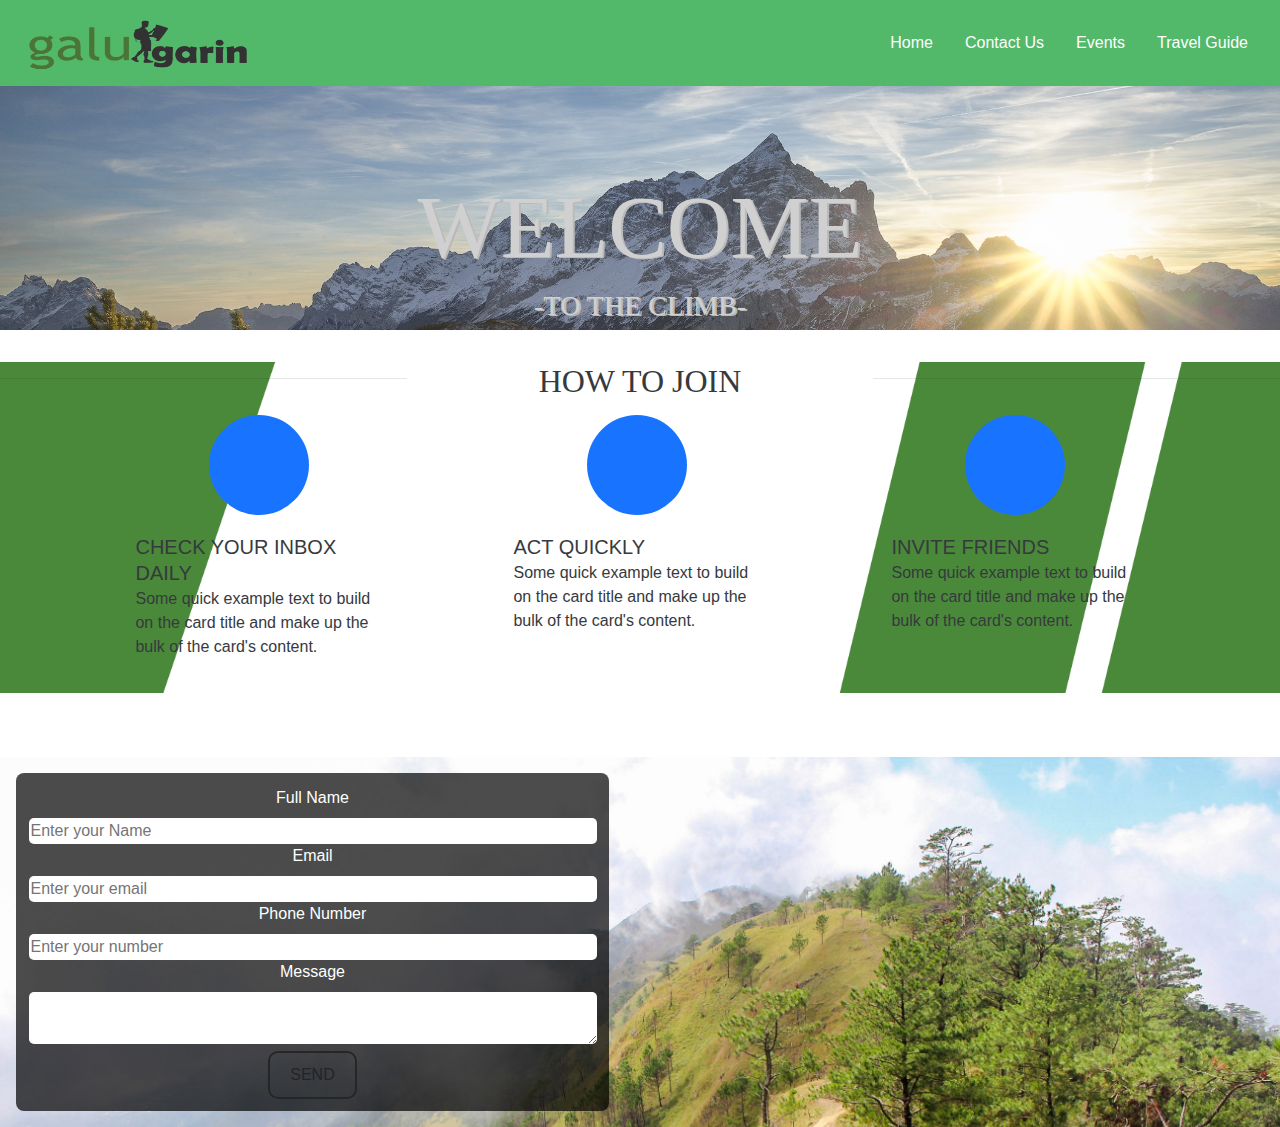
==== ContactUs.html @ e0549c9f "upload updated capstone1 finish structure" ====
<!DOCTYPE html>
	<html>
	<head>
		<link rel="stylesheet" type="text/css" href="assets/css/bootstrap.min.css">
		
		<script type="text/javascript" src="assets/js/jquery-3.3.1.min.js"></script>
		<script type="text/javascript" src="assets/js/bootstrap.min.js"></script>
		<script src="https://cdnjs.cloudflare.com/ajax/libs/popper.js/1.12.9/umd/popper.min.js" integrity="sha384-ApNbgh9B+Y1QKtv3Rn7W3mgPxhU9K/ScQsAP7hUibX39j7fakFPskvXusvfa0b4Q" crossorigin="anonymous"></script>	

		<link rel="stylesheet" type="text/css" href="assets/css/animate.css">
		<link rel="stylesheet" type="text/css" href="assets/css/style.css">
		<link rel="shortcut icon" type="image/png" href="assets/images/ico.png">
		
		<link rel="stylesheet" href="https://use.fontawesome.com/releases/v5.5.0/css/all.css" integrity="sha384-B4dIYHKNBt8Bc12p+WXckhzcICo0wtJAoU8YZTY5qE0Id1GSseTk6S+L3BlXeVIU" crossorigin="anonymous">

		<link href="https://fonts.googleapis.com/css?family=Anton" rel="stylesheet">
		
		<link href="https://fonts.googleapis.com/css?family=Roboto+Slab" rel="stylesheet">
		<title>ContactUs</title>
	</head>
	<body>
		
			<div class="navbar navbar-fixed-top bg-success" role="navigation">
				<img class="img-fluid" id="img-ctrl-brand"src="assets/images/website-logo.png">
				<ul class="nav justify-content-end">
					<li class="nav-item">

					</li>
					<li class="nav-item">
						<a class="nav-link active" href="home.html">Home</a>
					</li>
					<li class="nav-item">
						<a class="nav-link" href="ContactUs.html">Contact Us</a>
					</li>
					<li class="nav-item">
						<a class="nav-link" href="Events.html">Events</a>
					</li>
					<li class="nav-item">
						<a class="nav-link" href="travelguide.html">Travel Guide</a>
					</li>
				</ul>	
			</div><!-- end of nav -->


			<div class="section-1">
				<div class="d-flex justify-content-center"> 
					<div class="d-flex flex-column"> 	
						<h2 class="heading-contactus display-2">WELCOME</h2>
						<h3 class="subheading-contactus">-TO THE CLIMB-</h3>
					</div>
				</div>
			</div>
			<!-- start of how to join section -->
			<div class="section2">
				<div class="row">
					<div class="col-lg-4">
						<hr>
					</div>
					<div class="col-lg-4">
						<h2>HOW TO JOIN</h2>
					</div>
					<div class="col-lg-4">
						<hr>
					</div>
				</div>
				
				<div class="section3">
				<div class="row justify-content-center">
					
					<div class="col-4">
						<div class="card" style="width: 18rem;">
							<div class="box-icon">
								<i class="fas fa-envelope-open"></i>
							</div>
							<div class="card-body">
								<h5 class="card-title">CHECK YOUR INBOX DAILY</h5>
								<p class="card-text">Some quick example text to build on the card title and make up the bulk of the card's content.</p>
								
							</div>
						</div>
					</div> <!-- end of container -->
					<div class="col-4">
						<div class="card" style="width: 18rem;">
							<div class="box-icon">
								<i class="fas fa-hiking"></i>
							</div>
							<div class="card-body">
								<h5 class="card-title">ACT QUICKLY</h5>
								<p class="card-text">Some quick example text to build on the card title and make up the bulk of the card's content.</p>
								
							</div>
						</div>
					</div> <!-- end of container -->
					<div class="col-4">
						<div class="card" style="width: 18rem;">
							<div class="box-icon">
								<i class="fas fa-user-friends"></i>
							</div>
							<div class="card-body">
								<h5 class="card-title">INVITE FRIENDS</h5>
								<p class="card-text">Some quick example text to build on the card title and make up the bulk of the card's content.</p>
								
							</div>
						</div>
					</div> <!-- end of container -->
				
				

					
				</div>	
			
						</div>
				</div> <!-- end of how to join container -->
				<!-- Start of contact us -->
				<section class="container-form">
				<div class="row justify-content-start">	
															
					<div class="col-lg-6">
						<div class="contact-form">
							<div class="txtb">
								<label>Full Name</label>
								<input type="text" name="" value="" placeholder="Enter your Name">
							</div>
							<div class="txtb">
								<label>Email</label>
								<input type="email" name="" value="" placeholder="Enter your email">
							</div>
							<div class="txtb">
								<label>Phone Number</label>
								<input type="name" name="" value="" placeholder="Enter your number">
							</div>
							<div class="txtb">
								<label>Message</label>
								<textarea></textarea>
							</div>
							<a class="btn">Send</a>
						</div>
					</div>
				</div><!-- End of ContactForm -->
			</section>	
		
			<!-- end of how to join section -->
---- assets/css/style.css ----
html,body{
	margin: 0;
	padding: 0;
	height: 100%;
	width: 100%;
}
/*intro*/
/*.banner{
	background-image: url("../images/landingbanner-blank.png");
	width: 100%;
	height: 200px;
	background-size: cover; 
	background-color: rgba(255, 255, 255,.4);
	opacity: .8;
}*/
#h2-banner{
	text-align: center;
	/*vertical-align: text-bottom;*/
	font-family: Anton, sans-serif;
	position: absolute;
  	top: 50%;
  	left: 40%;
}

.landing{
	height: 100%;
	width: 100%;
	background-image: url("../images/nature6.jpg");
	background-size: cover;
	/*background-image: linear-gradient(rgba(0,0,0,1),rgba(0,0,0,0));*/
	display: table;
	top:0;
	margin:auto;
	/*position: relative;*/
}
.clip-path{
	padding-left: 30px;
	margin:0 auto;
	height: 100%;
	width: 50%;
	background-color: #fff;
	clip-path: polygon(75% 0%, 100% 50%, 75% 100%, 0% 100%, 25% 50%, 0% 0%);
	opacity: .5;
	position: absolute;
  	bottom: 0px;
  	left: 60%;
	}
	.clip-path2{
	padding-left: 30px;
	margin:0 auto;
	height: 100%;
	width: 70%;
	background-color: #fff;
	clip-path: polygon(25% 0%, 100% 0%, 75% 100%, 0% 100%);
	opacity: .5;
	position: absolute;
  	bottom: 0px;
  	left: 30%;
	}
	.clip-path3{
	padding-left: 30px;
	margin:0 auto;
	height: 100%;
	width: 50%;
	background-color: #fff;
	clip-path: polygon(25% 0%, 100% 0%, 75% 100%, 0% 100%);
	opacity: .5;
	position: absolute;
  	bottom: 0px;
  	left: 50%;
	}
	
	
	
	
	
/*inner*/
.intro-landing{
	display: table-cell;
	vertical-align:middle;
	width: 100%;
	max-width: none;
	position: relative;
}
.container{
max-width: 500px;
margin:0 auto;
text-align: center;
top:50%;
left: 50%;
/*position: absolute;*/
transform:translate(-50%,20%); 
}
.btn{
	color:#262626;
	font-family: sans-serif;
	font-size: 135%;
	font-weight: 400;
	text-transform: uppercase;
	text-decoration: none;
	border:2px solid #262626;
	padding: 10px 20px;
	border-radius: 10px;	

}
.btn:hover{
	color:#CBDFD6;
	border: solid #CBDFD6; 
}

#img-ctrl{
	height: 100px;
	width: 100px;
	display: block;
	margin: 0px 0px 5px 35px;

}
i{
	font-size: 45px;
	color:black;
}
.os-animation{
	animation: slideInUp 3s;

}
.travel-banner{
	animation: zoomInDown 2s;

}


#nav{
	color: white;
}
a{
	color: white;
}
#img-ctrl-carousel{
	/*float:left;*/
	height: 400px;
	/*width: 100px;*/
}

#carousel-container{
	/*height: 500px;*/
	width: 100%;
	border:2px solid white;
	padding-bottom: 50px;
}

#img-ctrl-brand{
	height: 70px;
	width: 250px;
	display: inline-block;

}

/*#carousel-item{
	position: relative;
	margin:0;
	padding: 0;
}*/
.text-attraction{
	width: 100%;
	float: left;
	justify-content: center;
	text-align: center;
}

.clear:after{
	content:"";
	clear:both;
	display: block;
}
.container-latest-attraction{
	height: 100%;
	width: 100%;
	float: left;
	justify-content: center;
	padding-left: 60px;
	
}
.container-n-attraction{
	width: 30%;
	min-height: 300px;
	/*box-sizing: border-box;*/
	float: left;
	margin-left: 25px;
	text-align: justify;
	margin: 0px 10px 0px 10px;
}

.img-attraction{
	margin:0 auto;

	height: 100%;
	width: 100%;
}
footer{
	width: 100%;
	height: 100px;
	background-color: green;
	float: left;

}
.container-left
{
	width: 60%;
	
	height: 100px;
	float: left;
}

#footer-name{
	padding-top:40px;
	text-align: center;
}

.container-right
{
	width: 40%;
	height: 100px;
	float: left;
}
#footer-icon{
	padding-top:30px;
	text-align: center;
	display: inline-block;
	padding-left: 20px;
	font-size: 40px: 
}
/*@keyframes slidy {
0% { left: 0%; }
20% { left: 0%; }
25% { left: -100%; }
45% { left: -100%; }
50% { left: -200%; }
70% { left: -200%; }
75% { left: -300%; }
95% { left: -300%; }
100% { left: -400%; }
}
*/

@keyframes slidy {
0% { left: 0%; }
30% { left: 0%; }
35% { left: -100%; }
60% { left: -100%; }
65% { left: -200%; }
100% { left: -200%; }
}

body { margin: 0; } 
div#slider { overflow: hidden; }
div#slider figure img { width: 20%; float: left; }
div#slider figure { 
  position: relative;
  width: 500%;
  margin: 0;
  left: 0;
  text-align: left;
  font-size: 0;
  animation: 30s slidy infinite; 
}


.section-1{
	/*height: 200px;*/
	width:100%;
	background-image: url("../images/sunrise1.jpg");	
	background-size:cover;
	background-attachment: fixed;
	opacity: .9;
}
.heading-contactus {
	
	color: #cccccc;
	text-align: center;
	margin-top: 20%;
	font-family: Roboto;
	text-shadow: 2px 1px #b3b3b3;
}
.section-1 .subheading-contactus{
	
	color: #cccccc;
	text-align: center;
	font-family: Roboto;
	text-shadow: 2px 1px #b3b3b3;
}

.section2{
	margin-top: 2rem;
	width: 100%;
	background-size: cover;
	background-image: url("../images/landingbanner-blank.png");
	opacity: .9;
	/*background-image: linear-gradient(360deg,#fff , #808080);*/
	/*background-color:#808080;*/
	
}
.box-icon .fa-hiking{
	color: white;
	font-size: 50px;
	text-align: center;
	left: 50%;
	top: 50%;
	transform: translate(-50%,-50%);
	position: absolute;
}
.box-icon .fa-user-friends{
	color: white;
	font-size: 50px;
	text-align: center;
	left: 50%;
	top: 50%;
	transform: translate(-50%,-50%);
	position: absolute;
}

.section2 hr{
	size:3em;

}
.section2 h2{
	text-align: center;
	font-family: Roboto;
}
.section3{
	width: 100%;
	margin-left: auto;
	margin-right: auto;
	padding-left: 7rem;
	padding-right: 4rem;
	margin-bottom: 2rem;
}
.card-title{
	text-align: center;
}

.box-icon{
	
	margin: 0 auto;
	border-radius: 100%;
	/*margin: 1rem;*/
	text-align: center;
	height: 100px;
	width: 100px;
	background-color:#0066ff;
	text-align: center;
	position: relative;
}
.box-icon .fa-envelope-open{
	text-align: center;
	left: 50%;
	top: 50%;
	transform: translate(-50%,-50%);
	position: absolute;
}

.fa-envelope-open{
	color:white;
	
}
.card{
	background-color: transparent;
	display: inline-block;
	margin: 2% 1% 4% 1%;
	border:0;
}

.contact-form{
	margin: 1rem;
	text-align:center;
	/*border:2px solid white;*/
	padding: 2%;
	border-radius: 8px;
	background-color: rgba(0, 0, 0,.7);
}
.container-form{
	margin-top:4rem; 
	background-image: url("../images/nature6.jpg");
	background-size: cover;

}
.btn{
	font-size: 1rem;
}
.txtb{
	/*border:1px solid white;*/
	/*border-radius: 8px;*/
}
.txtb label{
	color:white;
	display: block;
	text-align: center;
}
.txtb input, .txtb textarea{
	width: 100%;
	border:none;
	border-radius: 5px;
	/*background:none;*/
}

#carousel-containerevents{
	width: 100%;

	
}
#img-ctrl-events{
	width: 100%;
	height: 500px;
	background-size: cover;
}
.EventContainer h1{
	text-align: center;
	padding:1.5rem; 
}
.card-title{
	display: inline;
}


/*start of modals*/
.mystyle {
    width: 100%;
    padding: 25px;
    background-color: coral;
    color: white;
    font-size: 25px;
    box-sizing: border-box;
}
/* Style the Image Used to Trigger the Modal */
#myImg {
  border-radius: 5px;
  cursor: pointer;
  transition: 0.3s;
}

#myImg:hover {opacity: 0.7;}

/* The Modal (background) */

.modal1 {
  display: none;		  /*Hidden by default */
  position: fixed; 		 /*Stay in place*/ 
  z-index: 1; 				/* Sit on top*/ 
  padding-top: 100px; 		/* Location of the box */
  left: 0;
  top: 0;
  width: 100%; 			/* Full width */
  height: 100%; 		/* Full height */
  overflow: auto; 			/* Enable scroll if needed */
  background-color: rgb(0,0,0); 		/* Fallback color */
  background-color: rgba(0,0,0,0.9); 		/* Black w/ opacity */
}

/* Modal Content (Image) */
.modal-content {
  margin: auto;
  display: block;
  width: 80%;
  max-width: 700px;
}

/* Caption of Modal Image (Image Text) - Same Width as the Image */
#caption {
  margin: auto;
  display: block;
  width: 80%;
  max-width: 700px;
  text-align: center;
  color: #ccc;
  padding: 10px 0;
  height: 150px;
}

/* Add Animation - Zoom in the Modal */
.modal-content, #caption { 
  animation-name: zoom;
  animation-duration: 0.6s;
}

@keyframes zoom {
  from {transform:scale(0)} 
  to {transform:scale(1)}
}

/* The Close Button */
.close1 {
  position: absolute;
  top: 15px;
  right: 35px;
  color: #f1f1f1;
  font-size: 40px;
  font-weight: bold;
  transition: 0.3s;
}

.close1:hover,
.close1:focus {
  color: #bbb;
  text-decoration: none;
  cursor: pointer;
}

.modal-body{
	text-align: justify;
}
table, th, td {
  border: 1px solid black;
  text-align:center;
  font-size: .8rem;
}
.travelg{
	height: 500px;
	width:100%;
	background-image: url("../images/travelgear.jpg");
	background-size: cover;
	background-repeat: no-repeat;
	padding-bottom: 1rem;

}
.travel-banner{

}

.travelg-b-page{
	width:100%;
	background-image: url("../images/travelg2.jpg");
	background-size: cover;
	background-repeat: no-repeat;
	
}
.navbar{
	opacity: .8;
}
.container-t-tips{
	background-color: rgba(0, 102, 0,.4);
/*	margin-top: 8rem;*/
}


.container-tips{
	background-color: rgba(0, 102, 0,.4);
	
}



.col-lg-6 p{
	text-align: center;
	color: white;
}
.col-lg-6 h2{
	text-align: center;
	color: black;
}

.travel-ttips{
	
	background-color: rgba(0, 102, 0,.4);
}
.travel-banner {
	
	color: #cccccc;
	text-align: center;
	margin-top: 10%;
	font-family: Roboto;
	/*text-shadow: 2px 1px #b3b3b3;*/
}
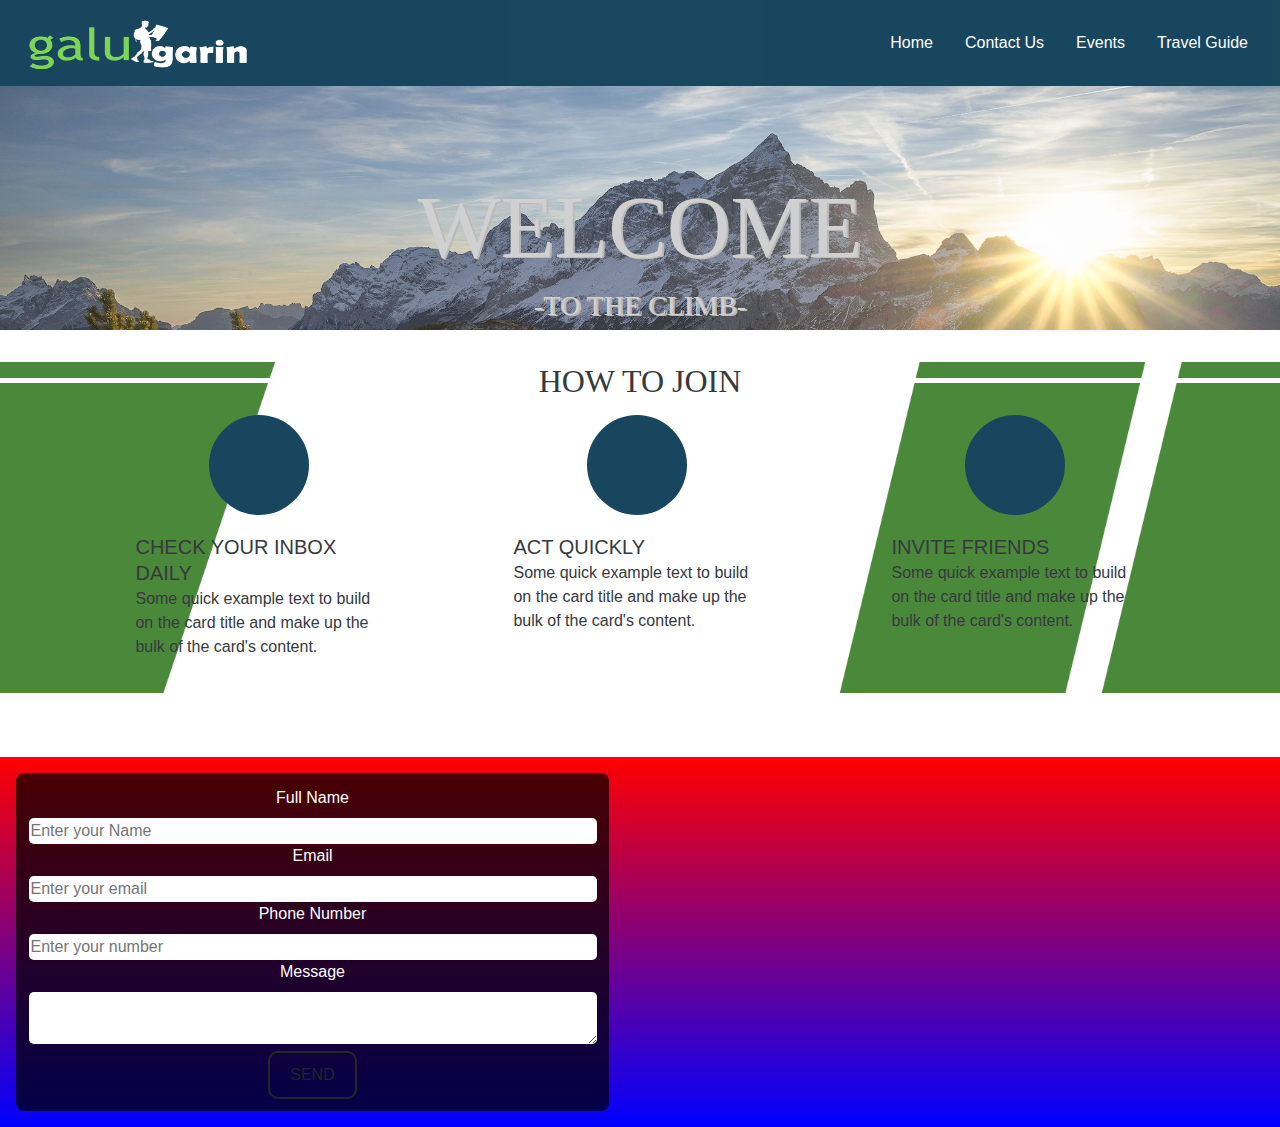
==== commit b497e0fc: "upload color of navbar" ====
--- a/ContactUs.html
+++ b/ContactUs.html
@@ -20,8 +20,8 @@
 	</head>
 	<body>
 		
-			<div class="navbar navbar-fixed-top bg-success" role="navigation">
-				<img class="img-fluid" id="img-ctrl-brand"src="assets/images/website-logo.png">
+			<div class="navbar navbar-fixed-top" role="navigation">
+				<img class="img-fluid" id="img-ctrl-brand"src="assets/images/website-logo 2.png">
 				<ul class="nav justify-content-end">
 					<li class="nav-item">
 
@@ -53,14 +53,14 @@
 			<!-- start of how to join section -->
 			<div class="section2">
 				<div class="row">
-					<div class="col-lg-4">
-						<hr>
+					<div id="hr-line" class="col-lg-4">
+						
 					</div>
 					<div class="col-lg-4">
 						<h2>HOW TO JOIN</h2>
 					</div>
-					<div class="col-lg-4">
-						<hr>
+					<div id="hr-line2" class="col-lg-4">
+						
 					</div>
 				</div>
 				
@@ -136,13 +136,14 @@
 							<a class="btn">Send</a>
 						</div>
 					</div>
-				</div><!-- End of ContactForm -->
+				<!-- End of ContactForm -->
+				<div id="map" class="col-lg-6">
+					<iframe src="https://www.google.com/maps/embed?pb=!1m18!1m12!1m3!1d3859.623766952313!2d121.08142472494198!3d14.553582702498147!2m3!1f0!2f0!3f0!3m2!1i1024!2i768!4f13.1!3m3!1m2!1s0x3397c62ad93ede03%3A0x65ad914f3f82dd3f!2sKalawaan+Bridge%2C+Pasig%2C+Kalakhang+Maynila!5e0!3m2!1sfil!2sph!4v1544537483040" width="600" height="350" frameborder="0" style="border:0" allowfullscreen></iframe>
+				</div>
+			</div>
 			</section>	
 		
 			<!-- end of how to join section -->
+</body>
+</html>
 			
-			
-
-
-
-
--- a/assets/css/style.css
+++ b/assets/css/style.css
@@ -71,7 +71,10 @@
 	}
 	
 	
-	
+	.navbar{
+		background-color:#00334d;
+		opacity: .9;
+	}
 	
 	
 /*inner*/
@@ -199,7 +202,7 @@
 footer{
 	width: 100%;
 	height: 100px;
-	background-color: green;
+	background-color: #00334d;
 	float: left;
 
 }
@@ -346,7 +349,7 @@
 	text-align: center;
 	height: 100px;
 	width: 100px;
-	background-color:#0066ff;
+	background-color:#00334d;
 	text-align: center;
 	position: relative;
 }
@@ -357,6 +360,7 @@
 	transform: translate(-50%,-50%);
 	position: absolute;
 }
+
 
 .fa-envelope-open{
 	color:white;
@@ -379,10 +383,26 @@
 }
 .container-form{
 	margin-top:4rem; 
-	background-image: url("../images/nature6.jpg");
+	background-image:linear-gradient(red,blue);
 	background-size: cover;
 
 }
+#hr-line{
+	margin-top:1rem;
+	height: 5px;
+	width: 100px;
+	background-color: white;
+}
+#hr-line2{
+	margin-top:1rem;
+	height: 5px;
+	width: 100px;
+	background-color: white;
+}
+#map{
+	margin-top:.4rem;
+}
+
 .btn{
 	font-size: 1rem;
 }
@@ -532,9 +552,7 @@
 	background-repeat: no-repeat;
 	
 }
-.navbar{
-	opacity: .8;
-}
+	
 .container-t-tips{
 	background-color: rgba(0, 102, 0,.4);
 /*	margin-top: 8rem;*/
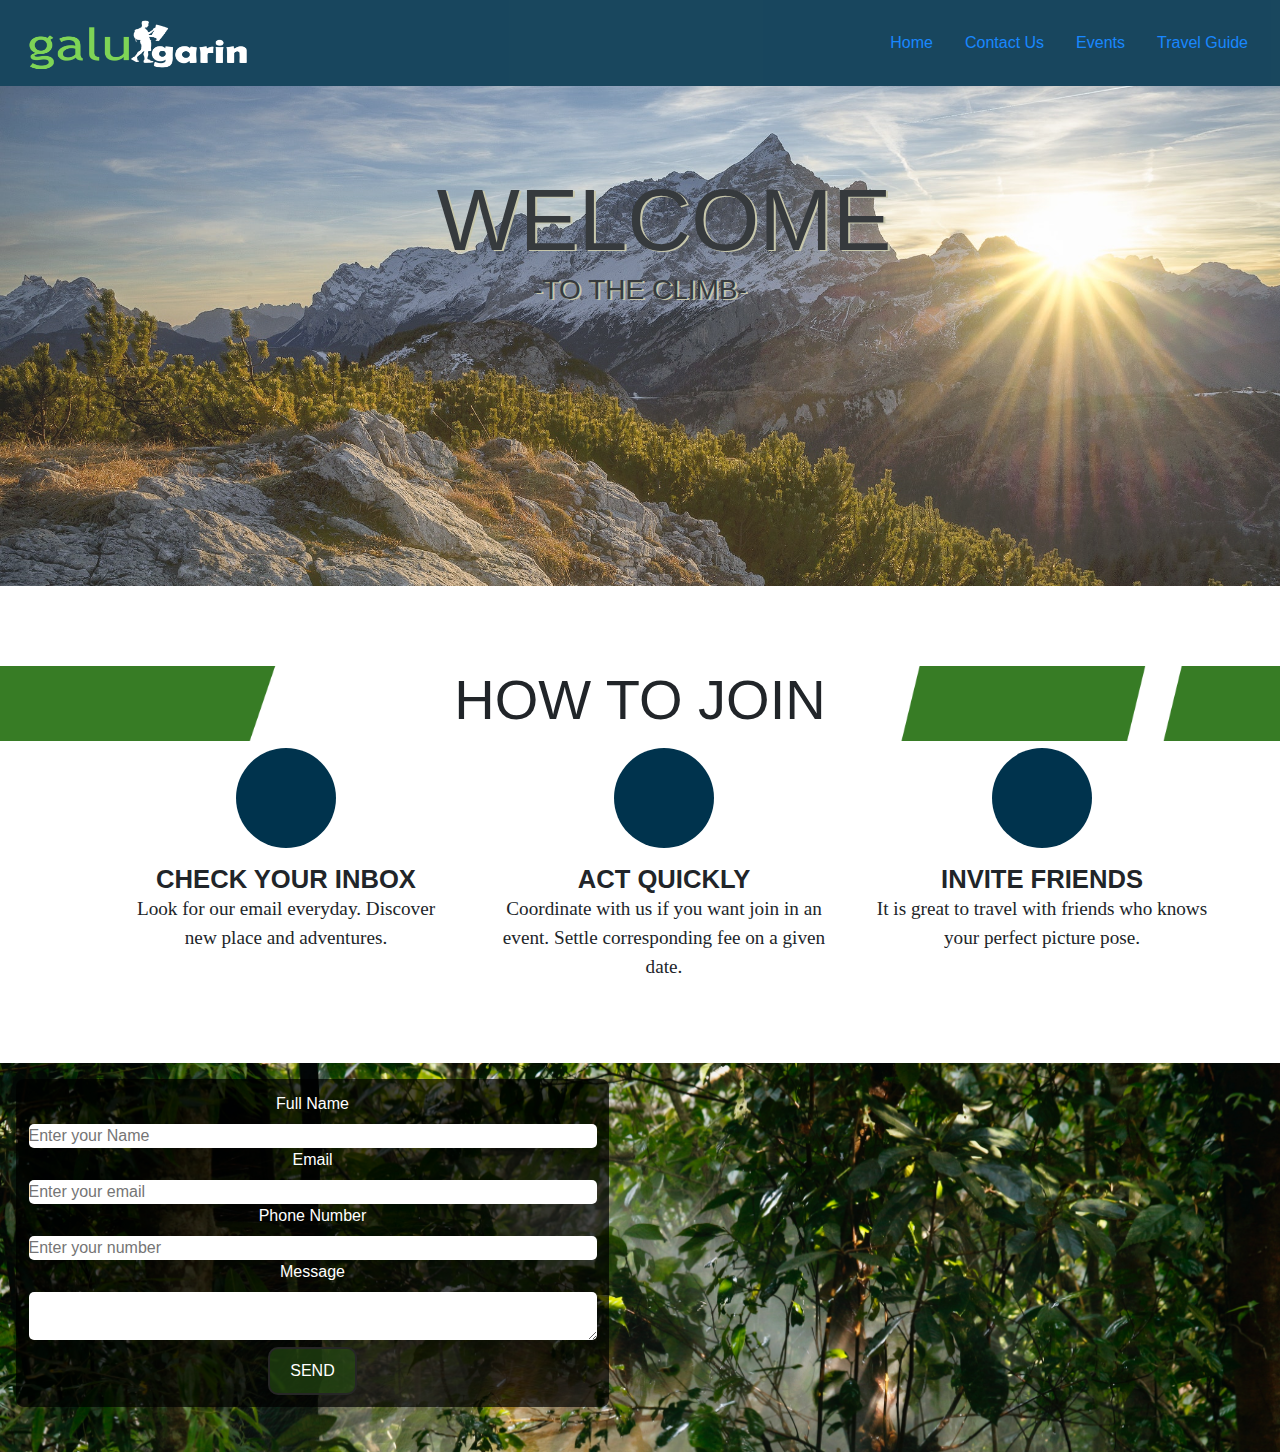
==== commit 35850f03: "design landing and reponsiveness" ====
--- a/ContactUs.html
+++ b/ContactUs.html
@@ -13,9 +13,7 @@
 		
 		<link rel="stylesheet" href="https://use.fontawesome.com/releases/v5.5.0/css/all.css" integrity="sha384-B4dIYHKNBt8Bc12p+WXckhzcICo0wtJAoU8YZTY5qE0Id1GSseTk6S+L3BlXeVIU" crossorigin="anonymous">
 
-		<link href="https://fonts.googleapis.com/css?family=Anton" rel="stylesheet">
-		
-		<link href="https://fonts.googleapis.com/css?family=Roboto+Slab" rel="stylesheet">
+		<link href="https://fonts.googleapis.com/css?family=Playfair+Display" rel="stylesheet">
 		<title>ContactUs</title>
 	</head>
 	<body>
@@ -41,64 +39,68 @@
 				</ul>	
 			</div><!-- end of nav -->
 
-
 			<div class="section-1">
-				<div class="d-flex justify-content-center"> 
-					<div class="d-flex flex-column"> 	
+				<div class="row justify-content-center"> 
+					<div class="col-lg-4 md-12 sm-12"> 	
 						<h2 class="heading-contactus display-2">WELCOME</h2>
+						</div>
+					</div>
+					<div class="row justify-content-center"> 
+						<div class="col-lg-4 md-12 sm-12"> 
 						<h3 class="subheading-contactus">-TO THE CLIMB-</h3>
 					</div>
 				</div>
 			</div>
+			
 			<!-- start of how to join section -->
 			<div class="section2">
-				<div class="row">
-					<div id="hr-line" class="col-lg-4">
-						
+				<div class="row justify-content-center">
+					
+					<div class="col-lg-12 md-12 sm-12">
+						<h2 id="hjoin" class="display-4">HOW TO JOIN</h2>
 					</div>
-					<div class="col-lg-4">
-						<h2>HOW TO JOIN</h2>
-					</div>
-					<div id="hr-line2" class="col-lg-4">
-						
-					</div>
+					
 				</div>
-				
+			</div>
 				<div class="section3">
 				<div class="row justify-content-center">
 					
-					<div class="col-4">
-						<div class="card" style="width: 18rem;">
+					<div class="col-lg-4 md-12 sm-12">
+						<div class="card">
 							<div class="box-icon">
 								<i class="fas fa-envelope-open"></i>
 							</div>
 							<div class="card-body">
-								<h5 class="card-title">CHECK YOUR INBOX DAILY</h5>
-								<p class="card-text">Some quick example text to build on the card title and make up the bulk of the card's content.</p>
+								<h5 id="card-title2" class="card-title display-5">CHECK YOUR INBOX</h5>
+								<p id="card-text-contact" class="card-text">Look for our email everyday.
+									Discover new place and adventures.
+								</p>
 								
 							</div>
 						</div>
 					</div> <!-- end of container -->
-					<div class="col-4">
-						<div class="card" style="width: 18rem;">
+					<div class="col-lg-4 md-12 sm-12">
+						<div class="card">
 							<div class="box-icon">
 								<i class="fas fa-hiking"></i>
 							</div>
 							<div class="card-body">
-								<h5 class="card-title">ACT QUICKLY</h5>
-								<p class="card-text">Some quick example text to build on the card title and make up the bulk of the card's content.</p>
+								<h5 id="card-title2" class="card-title display-5">ACT QUICKLY</h5>
+								<p id="card-text-contact" class="card-text">Coordinate with us if you
+								want join in an event. Settle corresponding fee on
+								a given date.</p>
 								
 							</div>
 						</div>
 					</div> <!-- end of container -->
-					<div class="col-4">
-						<div class="card" style="width: 18rem;">
+					<div class="col-lg-4 md-12 sm-12">
+						<div class="card">
 							<div class="box-icon">
 								<i class="fas fa-user-friends"></i>
 							</div>
 							<div class="card-body">
-								<h5 class="card-title">INVITE FRIENDS</h5>
-								<p class="card-text">Some quick example text to build on the card title and make up the bulk of the card's content.</p>
+								<h5 id="card-title2" class="card-title display-5">INVITE FRIENDS</h5>
+								<p id="card-text-contact"class="card-text">It is great to travel with friends who knows your perfect picture pose.</p>
 								
 							</div>
 						</div>
@@ -109,13 +111,13 @@
 					
 				</div>	
 			
-						</div>
-				</div> <!-- end of how to join container -->
+			</div>
+				<!-- </div> --> <!-- end of how to join container -->
 				<!-- Start of contact us -->
 				<section class="container-form">
-				<div class="row justify-content-start">	
+				<div class="row">	
 															
-					<div class="col-lg-6">
+					<div class="col-lg-6 md-12 sm-12">
 						<div class="contact-form">
 							<div class="txtb">
 								<label>Full Name</label>
@@ -133,12 +135,14 @@
 								<label>Message</label>
 								<textarea></textarea>
 							</div>
-							<a class="btn">Send</a>
+							<a id="sendbtn" class="btn">Send</a>
 						</div>
 					</div>
 				<!-- End of ContactForm -->
-				<div id="map" class="col-lg-6">
-					<iframe src="https://www.google.com/maps/embed?pb=!1m18!1m12!1m3!1d3859.623766952313!2d121.08142472494198!3d14.553582702498147!2m3!1f0!2f0!3f0!3m2!1i1024!2i768!4f13.1!3m3!1m2!1s0x3397c62ad93ede03%3A0x65ad914f3f82dd3f!2sKalawaan+Bridge%2C+Pasig%2C+Kalakhang+Maynila!5e0!3m2!1sfil!2sph!4v1544537483040" width="600" height="350" frameborder="0" style="border:0" allowfullscreen></iframe>
+				<div class="col-lg-6 md-12 sm-12">
+				<div class="imap">
+					<iframe src="https://www.google.com/maps/embed?pb=!1m18!1m12!1m3!1d3859.623766952313!2d121.08142472494198!3d14.553582702498147!2m3!1f0!2f0!3f0!3m2!1i1024!2i768!4f13.1!3m3!1m2!1s0x3397c62ad93ede03%3A0x65ad914f3f82dd3f!2sKalawaan+Bridge%2C+Pasig%2C+Kalakhang+Maynila!5e0!3m2!1sfil!2sph!4v1544537483040" frameborder="0" style="border:0" allowfullscreen></iframe>
+				</div>
 				</div>
 			</div>
 			</section>	
--- a/assets/css/style.css
+++ b/assets/css/style.css
@@ -1,18 +1,14 @@
-html,body{
+*{
 	margin: 0;
 	padding: 0;
+	box-sizing: border-box;
+}
+html,body{
+	
 	height: 100%;
 	width: 100%;
 }
-/*intro*/
-/*.banner{
-	background-image: url("../images/landingbanner-blank.png");
-	width: 100%;
-	height: 200px;
-	background-size: cover; 
-	background-color: rgba(255, 255, 255,.4);
-	opacity: .8;
-}*/
+
 #h2-banner{
 	text-align: center;
 	/*vertical-align: text-bottom;*/
@@ -21,18 +17,29 @@
   	top: 50%;
   	left: 40%;
 }
+#events-banner-container{
+	background-color: #80d4ff;
+	width: 100%;
+}
 
 .landing{
 	height: 100%;
 	width: 100%;
-	background-image: url("../images/nature6.jpg");
-	background-size: cover;
-	/*background-image: linear-gradient(rgba(0,0,0,1),rgba(0,0,0,0));*/
 	display: table;
 	top:0;
 	margin:auto;
 	/*position: relative;*/
 }
+.content{
+max-width: 500px;
+margin:0 auto;
+text-align: center;
+top:50%;
+left: 50%;
+position: absolute;
+transform:translate(-50%,20%); 
+}
+
 .clip-path{
 	padding-left: 30px;
 	margin:0 auto;
@@ -95,7 +102,7 @@
 transform:translate(-50%,20%); 
 }
 .btn{
-	color:#262626;
+	background-color:rgba(40, 82, 20,.6);
 	font-family: sans-serif;
 	font-size: 135%;
 	font-weight: 400;
@@ -107,8 +114,25 @@
 
 }
 .btn:hover{
-	color:#CBDFD6;
+	color:white;
 	border: solid #CBDFD6; 
+}
+
+#btn-gallery{
+ 	background-color:#669900;
+ 	/*background-image: linear-gradient(to right, rgba(153, 153, 102,.5), rgba(61, 61, 41,.5));*/
+	padding: 2px 2px;
+	font-size: .8rem;
+	
+	text-align: center;
+	/*border:2px solid #0059b3;*/
+}
+
+#card-body-gal{
+	text-align: left;	
+}
+#p-gal{
+	margin-bottom: 0;
 }
 
 #img-ctrl{
@@ -118,37 +142,47 @@
 	margin: 0px 0px 5px 35px;
 
 }
+
 i{
 	font-size: 45px;
 	color:black;
 }
 .os-animation{
-	animation: slideInUp 3s;
-
-}
-.travel-banner{
-	animation: zoomInDown 2s;
-
-}
-
+	animation: flip 3s;
+
+}
+/*.travel-banner{
+	animation: zoomInDown 2s infinite;
+
+}*/
+.row p{
+	text-align: center;	
+}
 
 #nav{
 	color: white;
 }
-a{
-	color: white;
+.os-animation a{
+	color: #CBDFD6;
 }
 #img-ctrl-carousel{
 	/*float:left;*/
-	height: 400px;
+	height: 500px;
 	/*width: 100px;*/
 }
 
 #carousel-container{
-	/*height: 500px;*/
+	/*height: 600px;*/
 	width: 100%;
 	border:2px solid white;
 	padding-bottom: 50px;
+}
+#home-card-title{
+	font-family: PlayDispair,sans-serif;
+}
+#home-latest{
+	font-family: PlayDispair,sans-serif;
+	text-align:center;
 }
 
 #img-ctrl-brand{
@@ -175,30 +209,9 @@
 	clear:both;
 	display: block;
 }
-.container-latest-attraction{
-	height: 100%;
-	width: 100%;
-	float: left;
-	justify-content: center;
-	padding-left: 60px;
-	
-}
-.container-n-attraction{
-	width: 30%;
-	min-height: 300px;
-	/*box-sizing: border-box;*/
-	float: left;
-	margin-left: 25px;
-	text-align: justify;
-	margin: 0px 10px 0px 10px;
-}
-
-.img-attraction{
-	margin:0 auto;
-
-	height: 100%;
-	width: 100%;
-}
+
+
+
 footer{
 	width: 100%;
 	height: 100px;
@@ -268,8 +281,9 @@
 }
 
 
+
 .section-1{
-	/*height: 200px;*/
+	height: 500px;
 	width:100%;
 	background-image: url("../images/sunrise1.jpg");	
 	background-size:cover;
@@ -278,26 +292,29 @@
 }
 .heading-contactus {
 	
-	color: #cccccc;
+	/*background:linear-gradient(to bottom,rgba(255,255,255,.1),rgba(0,0,0,.1));*/
+	color:linear-gradient(to bottom,rgba(255,255,255,0),rgba(0,0,0,.1));
 	text-align: center;
 	margin-top: 20%;
-	font-family: Roboto;
-	text-shadow: 2px 1px #b3b3b3;
+	margin-bottom: 0;
+	font-family: Playfair,sans-serif;
+	text-shadow: 2px 1px #c2c2a3
+;
 }
 .section-1 .subheading-contactus{
 	
-	color: #cccccc;
-	text-align: center;
-	font-family: Roboto;
-	text-shadow: 2px 1px #b3b3b3;
+	margin-top: 0;
+	text-align: center;
+	font-family: Playfair,sans-serif;
+	text-shadow: 2px 1px #c2c2a3;
 }
 
 .section2{
-	margin-top: 2rem;
+	margin-top: 5rem;
 	width: 100%;
 	background-size: cover;
 	background-image: url("../images/landingbanner-blank.png");
-	opacity: .9;
+	/*opacity: .9;*/
 	/*background-image: linear-gradient(360deg,#fff , #808080);*/
 	/*background-color:#808080;*/
 	
@@ -321,14 +338,12 @@
 	position: absolute;
 }
 
-.section2 hr{
-	size:3em;
-
-}
-.section2 h2{
-	text-align: center;
-	font-family: Roboto;
-}
+
+#hjoin{
+	text-align: center;
+	font-family:Playfair,sans-serif;
+}
+
 .section3{
 	width: 100%;
 	margin-left: auto;
@@ -337,8 +352,23 @@
 	padding-right: 4rem;
 	margin-bottom: 2rem;
 }
-.card-title{
-	text-align: center;
+
+
+#card-text-contact{
+	font-size: 1.2rem;
+	/*color:#00334d;*/
+	font-family:Roboto;
+}
+#card-title2{
+	font-size: 1.6rem;
+	font-weight: bold;
+	text-align: center;
+	font-family: Playfair,sans-serif;
+
+}
+.card-body{
+	padding: 1rem .25rem .25rem .25rem;
+	text-align:center;
 }
 
 .box-icon{
@@ -368,7 +398,7 @@
 }
 .card{
 	background-color: transparent;
-	display: inline-block;
+
 	margin: 2% 1% 4% 1%;
 	border:0;
 }
@@ -383,7 +413,7 @@
 }
 .container-form{
 	margin-top:4rem; 
-	background-image:linear-gradient(red,blue);
+	background-image:url("../images/trees.jpg");
 	background-size: cover;
 
 }
@@ -399,12 +429,18 @@
 	width: 100px;
 	background-color: white;
 }
-#map{
-	margin-top:.4rem;
+.imap{
+	margin:1rem;
+}
+.imap iframe{
+	width: 100%;
+	margin: 0 auto;
+	height: 350px;
 }
 
 .btn{
 	font-size: 1rem;
+	background-color: ;
 }
 .txtb{
 	/*border:1px solid white;*/
@@ -435,6 +471,10 @@
 .EventContainer h1{
 	text-align: center;
 	padding:1.5rem; 
+}
+.EventContainer{
+	background-image: url();
+
 }
 .card-title{
 	display: inline;
@@ -456,9 +496,26 @@
   cursor: pointer;
   transition: 0.3s;
 }
-
+#myImgpico {
+  border-radius: 5px;
+  cursor: pointer;
+  transition: 0.3s;
+}
+#myImgtagapo {
+  border-radius: 5px;
+  cursor: pointer;
+  transition: 0.3s;
+}
+#myImgpulag {
+  border-radius: 5px;
+  cursor: pointer;
+  transition: 0.3s;
+}
+
+#myImgpico:hover {opacity: 0.7;}
 #myImg:hover {opacity: 0.7;}
-
+#myImgtagapo:hover {opacity: 0.7;}
+#myImgpulag:hover {opacity: 0.7;}
 /* The Modal (background) */
 
 .modal1 {
@@ -494,9 +551,51 @@
   padding: 10px 0;
   height: 150px;
 }
+#picocaption {
+  margin: auto;
+  display: block;
+  width: 80%;
+  max-width: 700px;
+  text-align: center;
+  color: #ccc;
+  padding: 10px 0;
+  height: 150px;
+}
+#tagapocaption {
+  margin: auto;
+  display: block;
+  width: 80%;
+  max-width: 700px;
+  text-align: center;
+  color: #ccc;
+  padding: 10px 0;
+  height: 150px;
+}
+#captionpulag {
+  margin: auto;
+  display: block;
+  width: 80%;
+  max-width: 700px;
+  text-align: center;
+  color: #ccc;
+  padding: 10px 0;
+  height: 150px;
+}
 
 /* Add Animation - Zoom in the Modal */
 .modal-content, #caption { 
+  animation-name: zoom;
+  animation-duration: 0.6s;
+}
+.modal-content, #picocaption { 
+  animation-name: zoom;
+  animation-duration: 0.6s;
+}
+.modal-content, #tagapocaption { 
+  animation-name: zoom;
+  animation-duration: 0.6s;
+}
+.modal-content, #captionpulag { 
   animation-name: zoom;
   animation-duration: 0.6s;
 }
@@ -516,9 +615,53 @@
   font-weight: bold;
   transition: 0.3s;
 }
-
+.close2 {
+  position: absolute;
+  top: 15px;
+  right: 35px;
+  color: #f1f1f1;
+  font-size: 40px;
+  font-weight: bold;
+  transition: 0.3s;
+}
+.close3 {
+  position: absolute;
+  top: 15px;
+  right: 35px;
+  color: #f1f1f1;
+  font-size: 40px;
+  font-weight: bold;
+  transition: 0.3s;
+}
+.close4 {
+  position: absolute;
+  top: 15px;
+  right: 35px;
+  color: #f1f1f1;
+  font-size: 40px;
+  font-weight: bold;
+  transition: 0.3s;
+}
 .close1:hover,
 .close1:focus {
+  color: #bbb;
+  text-decoration: none;
+  cursor: pointer;
+}
+.close2:hover,
+.close2:focus {
+  color: #bbb;
+  text-decoration: none;
+  cursor: pointer;
+}
+.close3:hover,
+.close3:focus {
+  color: #bbb;
+  text-decoration: none;
+  cursor: pointer;
+}
+.close4:hover,
+.close4:focus {
   color: #bbb;
   text-decoration: none;
   cursor: pointer;
@@ -566,14 +709,6 @@
 
 
 
-.col-lg-6 p{
-	text-align: center;
-	color: white;
-}
-.col-lg-6 h2{
-	text-align: center;
-	color: black;
-}
 
 .travel-ttips{
 	
@@ -588,4 +723,18 @@
 	/*text-shadow: 2px 1px #b3b3b3;*/
 }
 
-
+#sendbtn{
+	color:white;
+}
+
+#events-banner{
+	font-family: PlayDispair,sans-serif;
+
+}
+
+#upevents{
+	margin-top: 3rem;
+	margin-bottom: 1rem;
+	font-family: PlayDispair,sans-serif;
+}
+
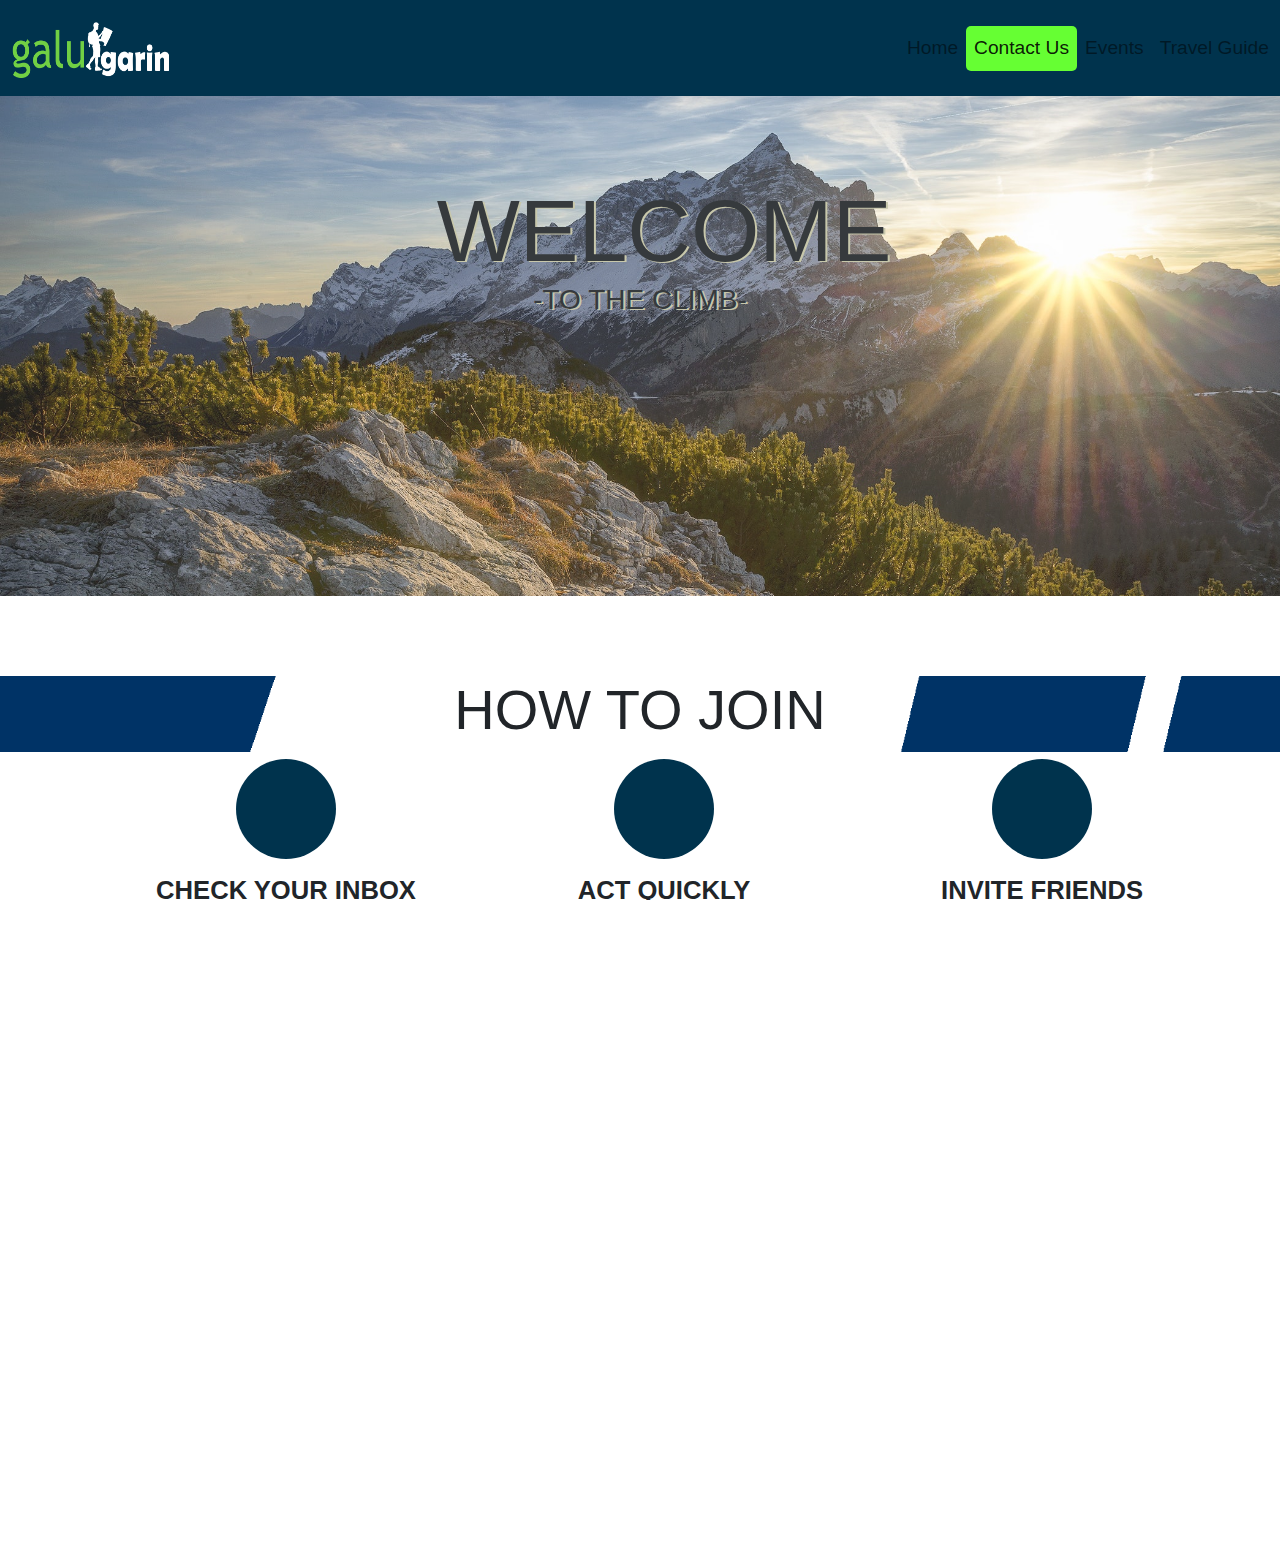
==== commit 40f5b0cf: "upload capstone1 page structure and navbar" ====
--- a/ContactUs.html
+++ b/ContactUs.html
@@ -18,26 +18,32 @@
 	</head>
 	<body>
 		
-			<div class="navbar navbar-fixed-top" role="navigation">
-				<img class="img-fluid" id="img-ctrl-brand"src="assets/images/website-logo 2.png">
-				<ul class="nav justify-content-end">
-					<li class="nav-item">
-
-					</li>
-					<li class="nav-item">
-						<a class="nav-link active" href="home.html">Home</a>
-					</li>
-					<li class="nav-item">
-						<a class="nav-link" href="ContactUs.html">Contact Us</a>
-					</li>
-					<li class="nav-item">
-						<a class="nav-link" href="Events.html">Events</a>
-					</li>
-					<li class="nav-item">
-						<a class="nav-link" href="travelguide.html">Travel Guide</a>
-					</li>
-				</ul>	
-			</div><!-- end of nav -->
+			<header>
+	<nav class="navbar navbar-expand-lg navbar-light">
+  <a class="navbar-brand" href="index.html">
+  	<img src="assets/images/website-logo 2.png" width="180" height="80" class="d-inline-block align-top" alt="galugarin">
+  </a>
+  <button class="navbar-toggler" type="button" data-toggle="collapse" data-target="#navbarNav" aria-controls="navbarNav" aria-expanded="false" aria-label="Toggle navigation">
+    <span class="navbar-toggler-icon"></span>
+  </button>
+  <div class="collapse navbar-collapse justify-content-end" id="navbarNav">
+    <ul class="navbar-nav">
+      <li class="nav-item">
+        <a class="nav-link" href="home.html">Home</a>
+      </li>
+      <li class="nav-item">
+        <a class="nav-link active" href="ContactUs.html">Contact Us <span class="sr-only">(current)</span></a>
+      </li>
+      <li class="nav-item">
+        <a class="nav-link" href="Events.html">Events</a>
+      </li>
+      <li class="nav-item">
+        <a class="nav-link" href="travelguide.html">Travel Guide</a>
+      </li>
+    </ul>
+  </div>
+</nav><!-- end of nav -->
+</header>
 
 			<div class="section-1">
 				<div class="row justify-content-center"> 
@@ -146,8 +152,19 @@
 				</div>
 			</div>
 			</section>	
+			<footer>
+			
+		<p id="footer-name">Student Copyright &copy; Allen Santos
+		</p>
 		
-			<!-- end of how to join section -->
+		<ul>
+		<li><a href="https://www.facebook.com"><i class="fab fa-facebook-f"></i></a></li>
+		<li><a href="https://mail.google.com"><i class="fas fa-envelope-square"></i></a></li>
+		<li><a href="https://github.com"><i class="fab fa-github"></i></a></li>
+		</ul>
+	
+		</footer>
+
 </body>
 </html>
 			
--- a/assets/css/style.css
+++ b/assets/css/style.css
@@ -4,7 +4,7 @@
 	box-sizing: border-box;
 }
 html,body{
-	
+	overflow-x: hidden;
 	height: 100%;
 	width: 100%;
 }
@@ -80,9 +80,19 @@
 	
 	.navbar{
 		background-color:#00334d;
-		opacity: .9;
-	}
-	
+		opacity: 1;
+		padding:.2rem;
+			}
+	.nav-link{
+			font-family: Berlin Sans FB Demi,sans-serif;
+			font-size: 1.2rem;
+
+		}
+.active{
+	background-color:#66ff33;
+	border-radius: 5px;
+
+}
 	
 /*inner*/
 .intro-landing{
@@ -115,8 +125,20 @@
 }
 .btn:hover{
 	color:white;
-	border: solid #CBDFD6; 
-}
+	border: solid #CBDFD6;
+}
+
+#btn-pag{
+	font-size: 70%;
+	background-color:transparent;
+	border: 1px solid #999999;
+	padding: 5px 10px;
+}
+#btn-pag:hover{
+	color:black;
+	border: solid #CBDFD6;
+}
+
 
 #btn-gallery{
  	background-color:#669900;
@@ -169,6 +191,7 @@
 	/*float:left;*/
 	height: 500px;
 	/*width: 100px;*/
+	margin: 0 auto;
 }
 
 #carousel-container{
@@ -216,35 +239,33 @@
 	width: 100%;
 	height: 100px;
 	background-color: #00334d;
-	float: left;
-
-}
-.container-left
-{
-	width: 60%;
-	
-	height: 100px;
-	float: left;
-}
+	align-items: center;
+	display: flex;
+}
+
 
 #footer-name{
-	padding-top:40px;
-	text-align: center;
-}
-
-.container-right
-{
-	width: 40%;
-	height: 100px;
-	float: left;
-}
-#footer-icon{
-	padding-top:30px;
-	text-align: center;
-	display: inline-block;
-	padding-left: 20px;
-	font-size: 40px: 
-}
+	margin: 0 auto;
+	text-align: center;
+	font-family: PlayDisfair,sans-serif;
+	color:white;
+	justify-content: space-between;
+}
+ul{
+	list-style-type: none;
+	display: flex;
+
+}
+footer li{
+	margin: 2rem;
+	display: list-item;
+}
+footer i{
+	font-size:1rem;
+	color: white;
+}
+
+
 /*@keyframes slidy {
 0% { left: 0%; }
 20% { left: 0%; }
@@ -431,11 +452,13 @@
 }
 .imap{
 	margin:1rem;
+
 }
 .imap iframe{
 	width: 100%;
 	margin: 0 auto;
-	height: 350px;
+	height: 330px;
+	
 }
 
 .btn{
@@ -465,7 +488,7 @@
 }
 #img-ctrl-events{
 	width: 100%;
-	height: 500px;
+	/*height: 500px;*/
 	background-size: cover;
 }
 .EventContainer h1{
@@ -684,7 +707,11 @@
 	padding-bottom: 1rem;
 
 }
-.travel-banner{
+#travel-banner{
+	font-family: Playfair,sans-serif;
+	color:white;
+	margin: 0 auto;
+	
 
 }
 
@@ -696,18 +723,19 @@
 	
 }
 	
-.container-t-tips{
-	background-color: rgba(0, 102, 0,.4);
-/*	margin-top: 8rem;*/
-}
-
+.personal-h{
+	margin: 0;
+	padding: 0;
+	}
 
 .container-tips{
 	background-color: rgba(0, 102, 0,.4);
 	
 }
 
-
+.travel-content-container{
+	padding: 2rem;
+}
 
 
 .travel-ttips{
@@ -733,8 +761,12 @@
 }
 
 #upevents{
-	margin-top: 3rem;
-	margin-bottom: 1rem;
+	margin: 3rem 0 1rem 1rem;
 	font-family: PlayDispair,sans-serif;
 }
-
+#p-pevents{
+	margin: 3rem 0 1rem 1rem;
+	font-family: PlayDispair,sans-serif;
+
+}
+
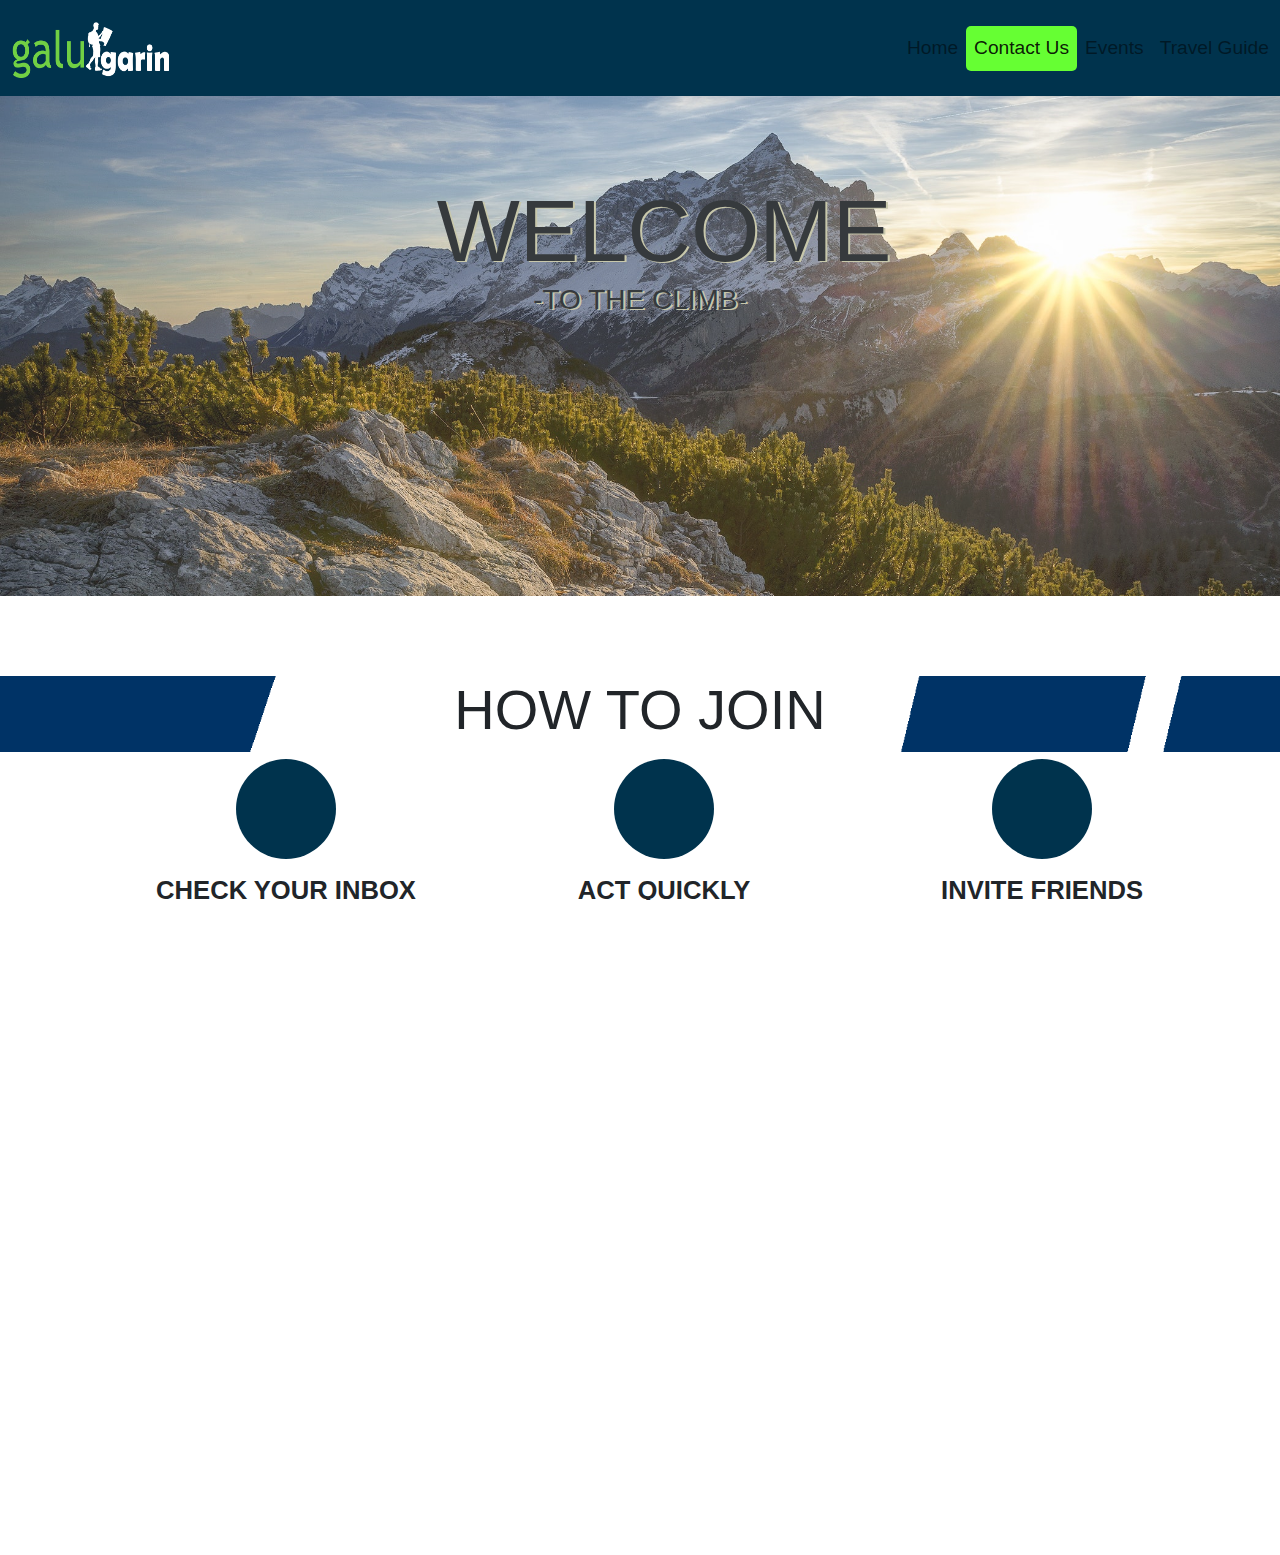
==== commit 28b8dbcd: "upload capstone1 final" ====
--- a/ContactUs.html
+++ b/ContactUs.html
@@ -1,6 +1,9 @@
 	<!DOCTYPE html>
 	<html>
 	<head>
+		<meta charset="utf-8">
+		<meta name="viewport" content="width=device-width, initial-scale=1.0, maximum-scale=1.0">
+		<meta http-equiv="X-UA-Compatible" content="IE-Edge">
 		<link rel="stylesheet" type="text/css" href="assets/css/bootstrap.min.css">
 		
 		<script type="text/javascript" src="assets/js/jquery-3.3.1.min.js"></script>
--- a/assets/css/style.css
+++ b/assets/css/style.css
@@ -23,7 +23,6 @@
 }
 
 .landing{
-	height: 100%;
 	width: 100%;
 	display: table;
 	top:0;
@@ -34,11 +33,30 @@
 max-width: 500px;
 margin:0 auto;
 text-align: center;
-top:50%;
+top:80%;
 left: 50%;
 position: absolute;
-transform:translate(-50%,20%); 
-}
+transform:translate(-50%,-80%); 
+}
+
+.landing-banner{
+	border-radius: 8px;
+	background-image: linear-gradient(to bottom, rgba(0,0,0,.3), rgba(0,0,0,.5));
+	max-width: 500px;
+	margin:0 auto;
+	text-align: center;
+	top:50%;
+	left: 50%;
+	position: absolute;
+	transform:translate(-50%,-50%); 
+}
+#landing-banner-content{
+	text-shadow: 2px 2px black;
+	color: 	#59b300 ;/*#cccc00*/
+	font-family: ZCOOL+XiaoWei,sans-serif;
+
+}
+
 
 .clip-path{
 	padding-left: 30px;
@@ -143,15 +161,14 @@
 #btn-gallery{
  	background-color:#669900;
  	/*background-image: linear-gradient(to right, rgba(153, 153, 102,.5), rgba(61, 61, 41,.5));*/
-	padding: 2px 2px;
-	font-size: .8rem;
-	
+	padding: 2px 5px;
+	font-size: 1rem;
 	text-align: center;
 	/*border:2px solid #0059b3;*/
 }
 
 #card-body-gal{
-	text-align: left;	
+	text-align: center;	
 }
 #p-gal{
 	margin-bottom: 0;
@@ -173,10 +190,7 @@
 	animation: flip 3s;
 
 }
-/*.travel-banner{
-	animation: zoomInDown 2s infinite;
-
-}*/
+
 .row p{
 	text-align: center;	
 }
@@ -265,19 +279,6 @@
 	color: white;
 }
 
-
-/*@keyframes slidy {
-0% { left: 0%; }
-20% { left: 0%; }
-25% { left: -100%; }
-45% { left: -100%; }
-50% { left: -200%; }
-70% { left: -200%; }
-75% { left: -300%; }
-95% { left: -300%; }
-100% { left: -400%; }
-}
-*/
 
 @keyframes slidy {
 0% { left: 0%; }
@@ -290,7 +291,7 @@
 
 body { margin: 0; } 
 div#slider { overflow: hidden; }
-div#slider figure img { width: 20%; float: left; }
+div#slider figure img { height:100vh; width: 20%; float: left; }
 div#slider figure { 
   position: relative;
   width: 500%;
@@ -492,16 +493,17 @@
 	background-size: cover;
 }
 .EventContainer h1{
-	text-align: center;
-	padding:1.5rem; 
+	
+	text-align: center;
+	padding:1.2rem; 
 }
 .EventContainer{
 	background-image: url();
 
 }
-.card-title{
+/*.card-title{
 	display: inline;
-}
+}*/
 
 
 /*start of modals*/
@@ -710,9 +712,9 @@
 #travel-banner{
 	font-family: Playfair,sans-serif;
 	color:white;
-	margin: 0 auto;
-	
-
+	margin-top: 10%;
+	animation: bounceInDown 2s;	
+	text-align: center;
 }
 
 .travelg-b-page{
@@ -729,8 +731,17 @@
 	}
 
 .container-tips{
-	background-color: rgba(0, 102, 0,.4);
-	
+	
+	background-color: rgba(0, 102, 0,.5);	
+}
+#header-travel{
+	color:white;
+	font-family: Roboto,sans-serif;
+}
+#p-travel{
+	color:white;
+	font-family: Roboto,sans-serif;
+	font-size:1.1rem;
 }
 
 .travel-content-container{
@@ -763,6 +774,8 @@
 #upevents{
 	margin: 3rem 0 1rem 1rem;
 	font-family: PlayDispair,sans-serif;
+	
+	
 }
 #p-pevents{
 	margin: 3rem 0 1rem 1rem;
@@ -770,3 +783,1714 @@
 
 }
 
+
+/*mobile styles*/
+@media only screen and (max-width: 400px){
+body{
+	overflow-x: hidden;
+	height: 100%;
+	width: 100%;
+}
+
+#h2-banner{
+	text-align: center;
+	/*vertical-align: text-bottom;*/
+	font-family: Anton, sans-serif;
+	position: absolute;
+  	top: 50%;
+  	left: 40%;
+}
+#events-banner-container{
+	background-color: #80d4ff;
+	padding: 0;
+	margin: 0;
+	width: 100%;
+}
+
+.landing{
+	height: 100%;
+	width: 100%;
+	display: table;
+	top:0;
+	margin:auto;
+	/*position: relative;*/
+}
+
+.content{
+max-width: 500px;
+margin:0 auto;
+text-align: center;
+top:80%;
+left: 50%;
+position: absolute;
+transform:translate(-50%,-80%); 
+}
+.landing-banner{
+	border-radius: 8px;
+	background-image: linear-gradient(to bottom, rgba(0,0,0,.3), rgba(0,0,0,.5));
+	max-width: 500px;
+	
+	margin:0 auto;
+	text-align: center;
+	top:50%;
+	left: 50%;
+	position: absolute;
+	transform:translate(-50%,-50%); 
+}
+#landing-banner-content{
+	font-size:1.8rem;
+	text-shadow: 2px 2px black;
+	color: 	 #336600;
+	font-family: Unlock,sans-serif;
+
+}
+
+
+.clip-path{
+	padding-left: 30px;
+	margin:0 auto;
+	height: 100%;
+	width: 50%;
+	background-color: #fff;
+	clip-path: polygon(75% 0%, 100% 50%, 75% 100%, 0% 100%, 25% 50%, 0% 0%);
+	opacity: .5;
+	position: absolute;
+  	bottom: 0px;
+  	left: 60%;
+	}
+	.clip-path2{
+	padding-left: 30px;
+	margin:0 auto;
+	height: 100%;
+	width: 70%;
+	background-color: #fff;
+	clip-path: polygon(25% 0%, 100% 0%, 75% 100%, 0% 100%);
+	opacity: .5;
+	position: absolute;
+  	bottom: 0px;
+  	left: 30%;
+	}
+	.clip-path3{
+	padding-left: 30px;
+	margin:0 auto;
+	height: 100%;
+	width: 50%;
+	background-color: #fff;
+	clip-path: polygon(25% 0%, 100% 0%, 75% 100%, 0% 100%);
+	opacity: .5;
+	position: absolute;
+  	bottom: 0px;
+  	left: 50%;
+	}
+	
+	
+.navbar{
+		background-color:#00334d;
+		opacity: 1;
+		padding:.2rem;
+			}
+.nav-link{
+			font-family: Berlin Sans FB Demi,sans-serif;
+			font-size: 1.2rem;
+			text-align: center;
+		}
+.active{
+	background-color:#66ff33;
+	border-radius: 5px;
+
+}
+	
+/*inner*/
+.intro-landing{
+	display: table-cell;
+	vertical-align:middle;
+	width: 100%;
+	/*height: 100%;*/
+	max-width: none;
+	position: relative;
+}
+.container{
+max-width: 500px;
+margin:0 auto;
+text-align: center;
+top:50%;
+left: 50%;
+/*position: absolute;*/
+transform:translate(-50%,20%); 
+}
+.btn{
+	background-color:rgba(40, 82, 20,.6);
+	font-family: sans-serif;
+	font-size: 135%;
+	font-weight: 400;
+	text-transform: uppercase;
+	text-decoration: none;
+	border:2px solid #262626;
+	padding: 10px 20px;
+	border-radius: 10px;	
+
+}
+.btn:hover{
+	color:white;
+	border: solid #CBDFD6;
+}
+
+#btn-pag{
+	font-size: 70%;
+	background-color:transparent;
+	border: 1px solid #999999;
+	padding: 5px 10px;
+}
+#btn-pag:hover{
+	color:black;
+	border: solid #CBDFD6;
+}
+
+
+#btn-gallery{
+ 	background-color:#669900;
+ 	padding: 1px 1px;
+	font-size: .8rem;
+	width: 50%;
+	text-align: center;
+}
+
+#card-body-gal{
+	text-align: center;	
+}
+#p-gal{
+	margin-bottom: 0;
+}
+
+#img-ctrl{
+	height: 100px;
+	width: 100px;
+	display: block;
+	margin: 0px 0px 5px 35px;
+
+}
+
+i{
+	font-size: 45px;
+	color:black;
+}
+.os-animation{
+	animation: flip 3s;
+}
+/*.travel-banner{
+	animation: zoomInDown 2s infinite;
+
+}*/
+.row p{
+	text-align: center;	
+}
+
+#nav{
+	color: white;
+}
+.os-animation a{
+	color: #CBDFD6;
+}
+#img-ctrl-carousel{
+	/*float:left;*/
+	height: 500px;
+	/*width: 100px;*/
+	margin: 0 auto;
+}
+
+#carousel-container{
+	/*height: 600px;*/
+	width: 100%;
+	border:2px solid white;
+	padding-bottom: 50px;
+}
+#home-card-title{
+	font-family: PlayDispair,sans-serif;
+}
+#home-latest{
+	font-family: PlayDispair,sans-serif;
+	text-align:center;
+	font-size: 20vw;
+}
+
+#img-ctrl-brand{
+	height: 70px;
+	width: 250px;
+	display: inline-block;
+
+}
+
+/*#carousel-item{
+	position: relative;
+	margin:0;
+	padding: 0;
+}*/
+.text-attraction{
+	width: 100%;
+	float: left;
+	justify-content: center;
+	text-align: center;
+}
+
+.clear:after{
+	content:"";
+	clear:both;
+	display: block;
+}
+
+
+
+footer{
+	width: 100%;
+	height: 100px;
+	background-color: #00334d;
+	align-items: center;
+	display: flex;
+}
+
+
+#footer-name{
+	margin: 0 auto;
+	text-align: center;
+	font-family: PlayDisfair,sans-serif;
+	color:white;
+	justify-content: space-between;
+}
+ul{
+	list-style-type: none;
+	display: flex;
+
+}
+footer li{
+	margin: .5rem;
+	display: list-item;
+}
+footer i{
+	font-size:1rem;
+	color: white;
+}
+
+
+@keyframes slidy {
+0% { left: 0%; }
+30% { left: 0%; }
+35% { left: -100%; }
+60% { left: -100%; }
+65% { left: -200%; }
+100% { left: -200%; }
+}
+
+body { margin: 0; } 
+div#slider { overflow: hidden; }
+div#slider figure img {height: 100vh; width: 20%; float: left; }
+div#slider figure { 
+  position: relative;
+  width: 500%;
+  height: 100vh;
+  margin: 0;
+  left: 0;
+  text-align: left;
+  font-size: 0;
+  animation: 30s slidy infinite; 
+}
+
+
+
+
+.section-1{
+	height: 500px;
+	width:100%;
+	background-image: url("../images/sunrise1.jpg");	
+	background-size:cover;
+	background-attachment: fixed;
+	opacity: .9;
+}
+.heading-contactus {
+	
+	/*background:linear-gradient(to bottom,rgba(255,255,255,.1),rgba(0,0,0,.1));*/
+	color:linear-gradient(to bottom,rgba(255,255,255,0),rgba(0,0,0,.1));
+	text-align: center;
+	margin-top: 35%;
+	margin-bottom: 0;
+	font-size:3rem;
+	font-family: Playfair,sans-serif;
+	text-shadow: 2px 1px #c2c2a3
+;
+}
+.section-1 .subheading-contactus{
+	
+	margin-top: 0;
+	text-align: center;
+	font-family: Playfair,sans-serif;
+	text-shadow: 2px 1px #c2c2a3;
+}
+
+.section2{
+	margin-top: 5rem;
+	width: 100%;
+	background-size: cover;
+	background-image: url("../images/landingbanner-blank.png");
+	/*opacity: .9;*/
+	/*background-image: linear-gradient(360deg,#fff , #808080);*/
+	/*background-color:#808080;*/
+	
+}
+.box-icon .fa-hiking{
+	color: white;
+	font-size: 50px;
+	text-align: center;
+	left: 50%;
+	top: 50%;
+	transform: translate(-50%,-50%);
+	position: absolute;
+}
+.box-icon .fa-user-friends{
+	color: white;
+	font-size: 50px;
+	text-align: center;
+	left: 50%;
+	top: 50%;
+	transform: translate(-50%,-50%);
+	position: absolute;
+}
+
+
+#hjoin{
+	color: #999966;
+	text-shadow: 2px 2px #2e2e1f;
+	text-align: center;
+	font-weight: bold;
+	font-family:Playfair,sans-serif;
+	font-size:2.2rem;
+}
+
+.section3{
+	width: 100%;
+	margin-left: auto;
+	margin-right: auto;
+	padding-left: 1rem;
+	padding-right: 1rem;
+	margin-bottom: 1rem;
+}
+
+
+#card-text-contact{
+	font-size: 1.2rem;
+	/*color:#00334d;*/
+	font-family:Roboto;
+}
+#card-title2{
+	font-size: 1.6rem;
+	font-weight: bold;
+	text-align: center;
+	font-family: Playfair,sans-serif;
+
+}
+.card-body{
+	padding: 1rem .25rem .25rem .25rem;
+	text-align:center;
+}
+
+.box-icon{
+	
+	margin: 0 auto;
+	border-radius: 100%;
+	/*margin: 1rem;*/
+	text-align: center;
+	height: 100px;
+	width: 100px;
+	background-color:#00334d;
+	text-align: center;
+	position: relative;
+}
+.box-icon .fa-envelope-open{
+	text-align: center;
+	left: 50%;
+	top: 50%;
+	transform: translate(-50%,-50%);
+	position: absolute;
+}
+
+
+.fa-envelope-open{
+	color:white;
+	
+}
+.card{
+	background-color: transparent;
+
+	margin: 2% 1% 4% 1%;
+	border:0;
+}
+
+.contact-form{
+	margin: 1rem;
+	text-align:center;
+	/*border:2px solid white;*/
+	padding: 2%;
+	border-radius: 8px;
+	background-color: rgba(0, 0, 0,.7);
+}
+.container-form{
+	margin-top:4rem; 
+	background-image:url("../images/trees.jpg");
+	background-size: cover;
+
+}
+#hr-line{
+	margin-top:1rem;
+	height: 5px;
+	width: 100px;
+	background-color: white;
+}
+#hr-line2{
+	margin-top:1rem;
+	height: 5px;
+	width: 100px;
+	background-color: white;
+}
+.imap{
+	margin:1rem;
+
+}
+.imap iframe{
+	width: 100%;
+	margin: 0 auto;
+	height: 330px;
+	
+}
+
+.btn{
+	font-size: 1rem;
+	background-color: ;
+}
+.txtb{
+	/*border:1px solid white;*/
+	/*border-radius: 8px;*/
+}
+.txtb label{
+	color:white;
+	display: block;
+	text-align: center;
+}
+.txtb input, .txtb textarea{
+	width: 100%;
+	border:none;
+	border-radius: 5px;
+	/*background:none;*/
+}
+
+#carousel-containerevents{
+	width: 100%;
+
+	
+}
+#img-ctrl-events{
+	width: 100%;
+	/*height: 500px;*/
+	background-size: cover;
+}
+.EventContainer h1{
+	font-size: 1.5rem;
+	text-align: center;
+	padding:1rem; 
+}
+.EventContainer{
+	padding: 0;
+	margin: 0 auto;
+
+}
+.card-title{
+	display: inline;
+}
+
+
+/*start of modals*/
+.mystyle {
+    width: 100%;
+    padding: 25px;
+    background-color: coral;
+    color: white;
+    font-size: 25px;
+    box-sizing: border-box;
+}
+/* Style the Image Used to Trigger the Modal */
+#myImg {
+  border-radius: 5px;
+  cursor: pointer;
+  transition: 0.3s;
+}
+#myImgpico {
+  border-radius: 5px;
+  cursor: pointer;
+  transition: 0.3s;
+}
+#myImgtagapo {
+  border-radius: 5px;
+  cursor: pointer;
+  transition: 0.3s;
+}
+#myImgpulag {
+  border-radius: 5px;
+  cursor: pointer;
+  transition: 0.3s;
+}
+
+#myImgpico:hover {opacity: 0.7;}
+#myImg:hover {opacity: 0.7;}
+#myImgtagapo:hover {opacity: 0.7;}
+#myImgpulag:hover {opacity: 0.7;}
+/* The Modal (background) */
+
+.modal1 {
+  display: none;		  /*Hidden by default */
+  position: fixed; 		 /*Stay in place*/ 
+  z-index: 1; 				/* Sit on top*/ 
+  padding-top: 100px; 		/* Location of the box */
+  left: 0;
+  top: 0;
+  width: 100%; 			/* Full width */
+  height: 100%; 		/* Full height */
+  overflow: auto; 			/* Enable scroll if needed */
+  background-color: rgb(0,0,0); 		/* Fallback color */
+  background-color: rgba(0,0,0,0.9); 		/* Black w/ opacity */
+}
+
+/* Modal Content (Image) */
+.modal-content {
+  margin: auto;
+  display: block;
+  width: 80%;
+  max-width: 700px;
+}
+
+/* Caption of Modal Image (Image Text) - Same Width as the Image */
+#caption {
+  margin: auto;
+  display: block;
+  width: 80%;
+  max-width: 700px;
+  text-align: center;
+  color: #ccc;
+  padding: 10px 0;
+  height: 150px;
+}
+#picocaption {
+  margin: auto;
+  display: block;
+  width: 80%;
+  max-width: 700px;
+  text-align: center;
+  color: #ccc;
+  padding: 10px 0;
+  height: 150px;
+}
+#tagapocaption {
+  margin: auto;
+  display: block;
+  width: 80%;
+  max-width: 700px;
+  text-align: center;
+  color: #ccc;
+  padding: 10px 0;
+  height: 150px;
+}
+#captionpulag {
+  margin: auto;
+  display: block;
+  width: 80%;
+  max-width: 700px;
+  text-align: center;
+  color: #ccc;
+  padding: 10px 0;
+  height: 150px;
+}
+
+/* Add Animation - Zoom in the Modal */
+.modal-content, #caption { 
+  animation-name: zoom;
+  animation-duration: 0.6s;
+}
+.modal-content, #picocaption { 
+  animation-name: zoom;
+  animation-duration: 0.6s;
+}
+.modal-content, #tagapocaption { 
+  animation-name: zoom;
+  animation-duration: 0.6s;
+}
+.modal-content, #captionpulag { 
+  animation-name: zoom;
+  animation-duration: 0.6s;
+}
+
+@keyframes zoom {
+  from {transform:scale(0)} 
+  to {transform:scale(1)}
+}
+
+/* The Close Button */
+.close1 {
+  position: absolute;
+  top: 15px;
+  right: 35px;
+  color: #f1f1f1;
+  font-size: 40px;
+  font-weight: bold;
+  transition: 0.3s;
+}
+.close2 {
+  position: absolute;
+  top: 15px;
+  right: 35px;
+  color: #f1f1f1;
+  font-size: 40px;
+  font-weight: bold;
+  transition: 0.3s;
+}
+.close3 {
+  position: absolute;
+  top: 15px;
+  right: 35px;
+  color: #f1f1f1;
+  font-size: 40px;
+  font-weight: bold;
+  transition: 0.3s;
+}
+.close4 {
+  position: absolute;
+  top: 15px;
+  right: 35px;
+  color: #f1f1f1;
+  font-size: 40px;
+  font-weight: bold;
+  transition: 0.3s;
+}
+.close1:hover,
+.close1:focus {
+  color: #bbb;
+  text-decoration: none;
+  cursor: pointer;
+}
+.close2:hover,
+.close2:focus {
+  color: #bbb;
+  text-decoration: none;
+  cursor: pointer;
+}
+.close3:hover,
+.close3:focus {
+  color: #bbb;
+  text-decoration: none;
+  cursor: pointer;
+}
+.close4:hover,
+.close4:focus {
+  color: #bbb;
+  text-decoration: none;
+  cursor: pointer;
+}
+
+.modal-body{
+	text-align: justify;
+}
+table, th, td {
+  border: 1px solid black;
+  text-align:center;
+  font-size: .8rem;
+}
+.travelg{
+	height: 500px;
+	width:100%;
+	background-image: url("../images/travelgear.jpg");
+	background-size: cover;
+	background-repeat: no-repeat;
+	padding-bottom: 1rem;
+	margin-left: auto;
+  	margin-right: auto;
+}
+#travel-banner{
+	font-family: Playfair,sans-serif;
+	color:#00ff00;
+	text-shadow: 2px 2px white ;
+	margin-top: 10%;
+	animation: bounceInDown 2s;	
+	text-align: center;
+}
+
+.travelg-b-page{
+	width:100%;
+	background-image: url("../images/travelg2.jpg");
+	background-size: cover;
+	background-repeat: no-repeat;
+	
+}
+	
+.personal-h{
+	margin: 0;
+	padding: 0;
+	}
+
+.container-tips{
+	background-color: rgba(0, 102, 0,.4);
+	
+}
+
+.travel-content-container{
+	padding: 2rem;
+}
+
+
+.travel-ttips{
+	
+	background-color: rgba(0, 102, 0,.4);
+}
+/*.travel-banner {
+	
+	color: #cccccc;
+	text-align: center;
+	margin-top: 10%;
+	font-family: Roboto;
+	}*/
+
+#sendbtn{
+	color:white;
+}
+
+#events-banner{
+	font-family: PlayDispair,sans-serif;
+
+}
+
+#upevents{
+	margin: 1rem 0 .2rem .2rem;
+	font-family: PlayDispair,sans-serif;
+	text-align: center;
+	font-size: 1.5rem;
+}
+#p-pevents{
+	margin: 1rem 0 .2rem .2rem;
+	font-family: PlayDispair,sans-serif;
+	font-size: 1.5rem;
+	text-align: center;
+}
+.card-text {
+	font-size: 5vw;
+}
+
+
+
+}/*end of mobile*/
+/*start of tablet*/
+@media only screen and (min-width: 401px) and (max-width:960px){
+	body { margin: 0; } 
+div#slider { overflow: hidden; }
+div#slider figure img {height: 100vh; width: 20%; float: left; }
+div#slider figure { 
+  position: relative;
+  width: 500%;
+  height: 100vh;
+  margin: 0;
+  left: 0;
+  text-align: left;
+  font-size: 0;
+  animation: 30s slidy infinite; 
+}
+.content{
+max-width: 500px;
+margin:0 auto;
+text-align: center;
+top:80%;
+left: 50%;
+position: absolute;
+transform:translate(-50%,-80%); 
+}
+#travel-banner{
+	font-family: Playfair,sans-serif;
+	color:#00ff00;
+	text-shadow: 2px 2px white ;
+	margin-top: 10%;
+	animation: bounceInDown 2s;	
+	text-align: center;
+}
+.EventContainer h1{
+	font-size: 2.5rem;
+	text-align: center;
+	padding:1rem; 
+}
+#upevents{
+	margin: 1rem 0 .2rem .2rem;
+	font-family: PlayDispair,sans-serif;
+	text-align: center;
+	font-size: 2rem;
+}
+#p-pevents{
+	margin: 1rem 0 .2rem .2rem;
+	font-family: PlayDispair,sans-serif;
+	font-size: 2rem;
+	text-align: center;
+}
+
+.btn{
+	background-color:rgba(40, 82, 20,.6);
+	font-family: sans-serif;
+	font-size: 135%;
+	font-weight: 400;
+	text-transform: uppercase;
+	text-decoration: none;
+	border:2px solid #262626;
+	padding: 10px 20px;
+	border-radius: 10px;	
+
+}
+.btn:hover{
+	color:white;
+	border: solid #CBDFD6;
+}
+.nav-link{
+			font-family: Berlin Sans FB Demi,sans-serif;
+			font-size: 1.2rem;
+			text-align: center;
+		}
+	#landing-banner-content{
+	font-size:1.8rem;
+	text-shadow: 2px 2px black;
+	color: 	 #336600;
+	font-family: Unlock,sans-serif;
+
+}
+
+footer li{
+	margin: 1rem;
+	display: list-item;
+}
+footer i{
+	font-size:1rem;
+	color: white;
+}
+#header-travel{
+	color:white;
+	font-family: Roboto,sans-serif;
+
+}
+#p-travel{
+	color:white;
+	font-family: Roboto,sans-serif;
+	font-size:1rem;
+}
+.heading-contactus {
+	
+	/*background:linear-gradient(to bottom,rgba(255,255,255,.1),rgba(0,0,0,.1));*/
+	color:linear-gradient(to bottom,rgba(255,255,255,0),rgba(0,0,0,.1));
+	text-align: center;
+	margin-top: 20%;
+	margin-bottom: 0;
+	font-family: Playfair,sans-serif;
+	font-size:4rem;
+	text-shadow: 2px 1px #c2c2a3;
+}
+.section-1 .subheading-contactus{
+	
+	margin-top: 0;
+	text-align: center;
+	font-family: Playfair,sans-serif;
+	text-shadow: 2px 1px #c2c2a3;
+}
+#hjoin{
+	color: #999966;
+	text-shadow: 2px 2px #2e2e1f;
+	text-align: center;
+	font-weight: bold;
+	font-family:Playfair,sans-serif;
+	font-size:3rem;
+}
+
+
+}/*end of tablet*/
+
+@media only screen and (min-width: 961px){
+	*{
+	margin: 0;
+	padding: 0;
+	box-sizing: border-box;
+}
+html,body{
+	overflow-x: hidden;
+	height: 100%;
+	width: 100%;
+}
+
+#h2-banner{
+	text-align: center;
+	/*vertical-align: text-bottom;*/
+	font-family: Anton, sans-serif;
+	position: absolute;
+  	top: 50%;
+  	left: 40%;
+}
+#events-banner-container{
+	background-color: #80d4ff;
+	width: 100%;
+}
+
+.landing{
+	width: 100%;
+	display: table;
+	top:0;
+	margin:auto;
+	/*position: relative;*/
+}
+.content{
+max-width: 500px;
+margin:0 auto;
+text-align: center;
+top:80%;
+left: 50%;
+position: absolute;
+transform:translate(-50%,-80%); 
+}
+
+.landing-banner{
+	border-radius: 8px;
+	background-image: linear-gradient(to bottom, rgba(0,0,0,.3), rgba(0,0,0,.5));
+	max-width: 500px;
+	margin:0 auto;
+	text-align: center;
+	top:50%;
+	left: 50%;
+	position: absolute;
+	transform:translate(-50%,-50%); 
+}
+#landing-banner-content{
+	text-shadow: 2px 2px black;
+	color: 	#59b300 ;/*#cccc00*/
+	font-family: ZCOOL+XiaoWei,sans-serif;
+
+}
+
+
+.clip-path{
+	padding-left: 30px;
+	margin:0 auto;
+	height: 100%;
+	width: 50%;
+	background-color: #fff;
+	clip-path: polygon(75% 0%, 100% 50%, 75% 100%, 0% 100%, 25% 50%, 0% 0%);
+	opacity: .5;
+	position: absolute;
+  	bottom: 0px;
+  	left: 60%;
+	}
+	.clip-path2{
+	padding-left: 30px;
+	margin:0 auto;
+	height: 100%;
+	width: 70%;
+	background-color: #fff;
+	clip-path: polygon(25% 0%, 100% 0%, 75% 100%, 0% 100%);
+	opacity: .5;
+	position: absolute;
+  	bottom: 0px;
+  	left: 30%;
+	}
+	.clip-path3{
+	padding-left: 30px;
+	margin:0 auto;
+	height: 100%;
+	width: 50%;
+	background-color: #fff;
+	clip-path: polygon(25% 0%, 100% 0%, 75% 100%, 0% 100%);
+	opacity: .5;
+	position: absolute;
+  	bottom: 0px;
+  	left: 50%;
+	}
+	
+	
+	.navbar{
+		background-color:#00334d;
+		opacity: 1;
+		padding:.2rem;
+			}
+	.nav-link{
+			font-family: Berlin Sans FB Demi,sans-serif;
+			font-size: 1.2rem;
+
+		}
+.active{
+	background-color:#66ff33;
+	border-radius: 5px;
+
+}
+	
+/*inner*/
+.intro-landing{
+	display: table-cell;
+	vertical-align:middle;
+	width: 100%;
+	max-width: none;
+	position: relative;
+}
+.container{
+max-width: 500px;
+margin:0 auto;
+text-align: center;
+top:50%;
+left: 50%;
+/*position: absolute;*/
+transform:translate(-50%,20%); 
+}
+.btn{
+	background-color:rgba(40, 82, 20,.6);
+	font-family: sans-serif;
+	font-size: 135%;
+	font-weight: 400;
+	text-transform: uppercase;
+	text-decoration: none;
+	border:2px solid #262626;
+	padding: 10px 20px;
+	border-radius: 10px;	
+
+}
+.btn:hover{
+	color:white;
+	border: solid #CBDFD6;
+}
+
+#btn-pag{
+	font-size: 70%;
+	background-color:transparent;
+	border: 1px solid #999999;
+	padding: 5px 10px;
+}
+#btn-pag:hover{
+	color:black;
+	border: solid #CBDFD6;
+}
+
+
+#btn-gallery{
+ 	background-color:#669900;
+ 	/*background-image: linear-gradient(to right, rgba(153, 153, 102,.5), rgba(61, 61, 41,.5));*/
+	padding: 2px 5px;
+	font-size: 1rem;
+	text-align: center;
+	/*border:2px solid #0059b3;*/
+}
+
+#card-body-gal{
+	text-align: center;	
+}
+#p-gal{
+	margin-bottom: 0;
+}
+
+#img-ctrl{
+	height: 100px;
+	width: 100px;
+	display: block;
+	margin: 0px 0px 5px 35px;
+
+}
+
+i{
+	font-size: 45px;
+	color:black;
+}
+.os-animation{
+	animation: flip 3s;
+
+}
+
+.row p{
+	text-align: center;	
+}
+
+#nav{
+	color: white;
+}
+.os-animation a{
+	color: #CBDFD6;
+}
+#img-ctrl-carousel{
+	/*float:left;*/
+	height: 500px;
+	/*width: 100px;*/
+	margin: 0 auto;
+}
+
+#carousel-container{
+	/*height: 600px;*/
+	width: 100%;
+	border:2px solid white;
+	padding-bottom: 50px;
+}
+#home-card-title{
+	font-family: PlayDispair,sans-serif;
+}
+#home-latest{
+	font-family: PlayDispair,sans-serif;
+	text-align:center;
+}
+
+#img-ctrl-brand{
+	height: 70px;
+	width: 250px;
+	display: inline-block;
+
+}
+
+/*#carousel-item{
+	position: relative;
+	margin:0;
+	padding: 0;
+}*/
+.text-attraction{
+	width: 100%;
+	float: left;
+	justify-content: center;
+	text-align: center;
+}
+
+.clear:after{
+	content:"";
+	clear:both;
+	display: block;
+}
+
+
+
+footer{
+	width: 100%;
+	height: 100px;
+	background-color: #00334d;
+	align-items: center;
+	display: flex;
+}
+
+
+#footer-name{
+	margin: 0 auto;
+	text-align: center;
+	font-family: PlayDisfair,sans-serif;
+	color:white;
+	justify-content: space-between;
+}
+ul{
+	list-style-type: none;
+	display: flex;
+
+}
+footer li{
+	margin: 2rem;
+	display: list-item;
+}
+footer i{
+	font-size:1rem;
+	color: white;
+}
+
+
+@keyframes slidy {
+0% { left: 0%; }
+30% { left: 0%; }
+35% { left: -100%; }
+60% { left: -100%; }
+65% { left: -200%; }
+100% { left: -200%; }
+}
+
+body { margin: 0; } 
+div#slider { overflow: hidden; }
+div#slider figure img { height:100vh; width: 20%; float: left; }
+div#slider figure { 
+  position: relative;
+  width: 500%;
+  margin: 0;
+  left: 0;
+  text-align: left;
+  font-size: 0;
+  animation: 30s slidy infinite; 
+}
+
+
+
+.section-1{
+	height: 500px;
+	width:100%;
+	background-image: url("../images/sunrise1.jpg");	
+	background-size:cover;
+	background-attachment: fixed;
+	opacity: .9;
+}
+.heading-contactus {
+	
+	/*background:linear-gradient(to bottom,rgba(255,255,255,.1),rgba(0,0,0,.1));*/
+	color:linear-gradient(to bottom,rgba(255,255,255,0),rgba(0,0,0,.1));
+	text-align: center;
+	margin-top: 20%;
+	margin-bottom: 0;
+	font-family: Playfair,sans-serif;
+	text-shadow: 2px 1px #c2c2a3;
+}
+.section-1 .subheading-contactus{
+	
+	margin-top: 0;
+	text-align: center;
+	font-family: Playfair,sans-serif;
+	text-shadow: 2px 1px #c2c2a3;
+}
+
+.section2{
+	margin-top: 5rem;
+	width: 100%;
+	background-size: cover;
+	background-image: url("../images/landingbanner-blank.png");
+	/*opacity: .9;*/
+	/*background-image: linear-gradient(360deg,#fff , #808080);*/
+	/*background-color:#808080;*/
+	
+}
+.box-icon .fa-hiking{
+	color: white;
+	font-size: 50px;
+	text-align: center;
+	left: 50%;
+	top: 50%;
+	transform: translate(-50%,-50%);
+	position: absolute;
+}
+.box-icon .fa-user-friends{
+	color: white;
+	font-size: 50px;
+	text-align: center;
+	left: 50%;
+	top: 50%;
+	transform: translate(-50%,-50%);
+	position: absolute;
+}
+
+
+#hjoin{
+	text-align: center;
+	font-family:Playfair,sans-serif;
+}
+
+.section3{
+	width: 100%;
+	margin-left: auto;
+	margin-right: auto;
+	padding-left: 7rem;
+	padding-right: 4rem;
+	margin-bottom: 2rem;
+}
+
+
+#card-text-contact{
+	font-size: 1.2rem;
+	/*color:#00334d;*/
+	font-family:Roboto;
+}
+#card-title2{
+	font-size: 1.6rem;
+	font-weight: bold;
+	text-align: center;
+	font-family: Playfair,sans-serif;
+
+}
+.card-body{
+	padding: 1rem .25rem .25rem .25rem;
+	text-align:center;
+}
+
+.box-icon{
+	
+	margin: 0 auto;
+	border-radius: 100%;
+	/*margin: 1rem;*/
+	text-align: center;
+	height: 100px;
+	width: 100px;
+	background-color:#00334d;
+	text-align: center;
+	position: relative;
+}
+.box-icon .fa-envelope-open{
+	text-align: center;
+	left: 50%;
+	top: 50%;
+	transform: translate(-50%,-50%);
+	position: absolute;
+}
+
+
+.fa-envelope-open{
+	color:white;
+	
+}
+.card{
+	background-color: transparent;
+
+	margin: 2% 1% 4% 1%;
+	border:0;
+}
+
+.contact-form{
+	margin: 1rem;
+	text-align:center;
+	/*border:2px solid white;*/
+	padding: 2%;
+	border-radius: 8px;
+	background-color: rgba(0, 0, 0,.7);
+}
+.container-form{
+	margin-top:4rem; 
+	background-image:url("../images/trees.jpg");
+	background-size: cover;
+
+}
+#hr-line{
+	margin-top:1rem;
+	height: 5px;
+	width: 100px;
+	background-color: white;
+}
+#hr-line2{
+	margin-top:1rem;
+	height: 5px;
+	width: 100px;
+	background-color: white;
+}
+.imap{
+	margin:1rem;
+
+}
+.imap iframe{
+	width: 100%;
+	margin: 0 auto;
+	height: 330px;
+	
+}
+
+.btn{
+	font-size: 1rem;
+	background-color: ;
+}
+.txtb{
+	/*border:1px solid white;*/
+	/*border-radius: 8px;*/
+}
+.txtb label{
+	color:white;
+	display: block;
+	text-align: center;
+}
+.txtb input, .txtb textarea{
+	width: 100%;
+	border:none;
+	border-radius: 5px;
+	/*background:none;*/
+}
+
+#carousel-containerevents{
+	width: 100%;
+
+	
+}
+#img-ctrl-events{
+	width: 100%;
+	/*height: 500px;*/
+	background-size: cover;
+}
+.EventContainer h1{
+	
+	text-align: center;
+	padding:1.2rem; 
+}
+.EventContainer{
+	background-image: url();
+
+}
+/*.card-title{
+	display: inline;
+}*/
+
+
+/*start of modals*/
+.mystyle {
+    width: 100%;
+    padding: 25px;
+    background-color: coral;
+    color: white;
+    font-size: 25px;
+    box-sizing: border-box;
+}
+/* Style the Image Used to Trigger the Modal */
+#myImg {
+  border-radius: 5px;
+  cursor: pointer;
+  transition: 0.3s;
+}
+#myImgpico {
+  border-radius: 5px;
+  cursor: pointer;
+  transition: 0.3s;
+}
+#myImgtagapo {
+  border-radius: 5px;
+  cursor: pointer;
+  transition: 0.3s;
+}
+#myImgpulag {
+  border-radius: 5px;
+  cursor: pointer;
+  transition: 0.3s;
+}
+
+#myImgpico:hover {opacity: 0.7;}
+#myImg:hover {opacity: 0.7;}
+#myImgtagapo:hover {opacity: 0.7;}
+#myImgpulag:hover {opacity: 0.7;}
+/* The Modal (background) */
+
+.modal1 {
+  display: none;		  /*Hidden by default */
+  position: fixed; 		 /*Stay in place*/ 
+  z-index: 1; 				/* Sit on top*/ 
+  padding-top: 100px; 		/* Location of the box */
+  left: 0;
+  top: 0;
+  width: 100%; 			/* Full width */
+  height: 100%; 		/* Full height */
+  overflow: auto; 			/* Enable scroll if needed */
+  background-color: rgb(0,0,0); 		/* Fallback color */
+  background-color: rgba(0,0,0,0.9); 		/* Black w/ opacity */
+}
+
+/* Modal Content (Image) */
+.modal-content {
+  margin: auto;
+  display: block;
+  width: 80%;
+  max-width: 700px;
+}
+
+/* Caption of Modal Image (Image Text) - Same Width as the Image */
+#caption {
+  margin: auto;
+  display: block;
+  width: 80%;
+  max-width: 700px;
+  text-align: center;
+  color: #ccc;
+  padding: 10px 0;
+  height: 150px;
+}
+#picocaption {
+  margin: auto;
+  display: block;
+  width: 80%;
+  max-width: 700px;
+  text-align: center;
+  color: #ccc;
+  padding: 10px 0;
+  height: 150px;
+}
+#tagapocaption {
+  margin: auto;
+  display: block;
+  width: 80%;
+  max-width: 700px;
+  text-align: center;
+  color: #ccc;
+  padding: 10px 0;
+  height: 150px;
+}
+#captionpulag {
+  margin: auto;
+  display: block;
+  width: 80%;
+  max-width: 700px;
+  text-align: center;
+  color: #ccc;
+  padding: 10px 0;
+  height: 150px;
+}
+
+/* Add Animation - Zoom in the Modal */
+.modal-content, #caption { 
+  animation-name: zoom;
+  animation-duration: 0.6s;
+}
+.modal-content, #picocaption { 
+  animation-name: zoom;
+  animation-duration: 0.6s;
+}
+.modal-content, #tagapocaption { 
+  animation-name: zoom;
+  animation-duration: 0.6s;
+}
+.modal-content, #captionpulag { 
+  animation-name: zoom;
+  animation-duration: 0.6s;
+}
+
+@keyframes zoom {
+  from {transform:scale(0)} 
+  to {transform:scale(1)}
+}
+
+/* The Close Button */
+.close1 {
+  position: absolute;
+  top: 15px;
+  right: 35px;
+  color: #f1f1f1;
+  font-size: 40px;
+  font-weight: bold;
+  transition: 0.3s;
+}
+.close2 {
+  position: absolute;
+  top: 15px;
+  right: 35px;
+  color: #f1f1f1;
+  font-size: 40px;
+  font-weight: bold;
+  transition: 0.3s;
+}
+.close3 {
+  position: absolute;
+  top: 15px;
+  right: 35px;
+  color: #f1f1f1;
+  font-size: 40px;
+  font-weight: bold;
+  transition: 0.3s;
+}
+.close4 {
+  position: absolute;
+  top: 15px;
+  right: 35px;
+  color: #f1f1f1;
+  font-size: 40px;
+  font-weight: bold;
+  transition: 0.3s;
+}
+.close1:hover,
+.close1:focus {
+  color: #bbb;
+  text-decoration: none;
+  cursor: pointer;
+}
+.close2:hover,
+.close2:focus {
+  color: #bbb;
+  text-decoration: none;
+  cursor: pointer;
+}
+.close3:hover,
+.close3:focus {
+  color: #bbb;
+  text-decoration: none;
+  cursor: pointer;
+}
+.close4:hover,
+.close4:focus {
+  color: #bbb;
+  text-decoration: none;
+  cursor: pointer;
+}
+
+.modal-body{
+	text-align: justify;
+}
+table, th, td {
+  border: 1px solid black;
+  text-align:center;
+  font-size: .8rem;
+}
+.travelg{
+	height: 500px;
+	width:100%;
+	background-image: url("../images/travelgear.jpg");
+	background-size: cover;
+	background-repeat: no-repeat;
+	padding-bottom: 1rem;
+
+}
+#travel-banner{
+	font-family: Playfair,sans-serif;
+	color:white;
+	margin-top: 10%;
+	animation: bounceInDown 2s;	
+	text-align: center;
+}
+
+.travelg-b-page{
+	width:100%;
+	background-image: url("../images/travelg2.jpg");
+	background-size: cover;
+	background-repeat: no-repeat;
+	
+}
+	
+.personal-h{
+	margin: 0;
+	padding: 0;
+	}
+
+.container-tips{
+	
+	background-color: rgba(0, 102, 0,.5);	
+}
+#header-travel{
+	color:white;
+	font-family: Roboto,sans-serif;
+}
+#p-travel{
+	color:white;
+	font-family: Roboto,sans-serif;
+	font-size:1.1rem;
+}
+
+.travel-content-container{
+	padding: 2rem;
+}
+
+
+.travel-ttips{
+	
+	background-color: rgba(0, 102, 0,.4);
+}
+.travel-banner {
+	
+	color: #cccccc;
+	text-align: center;
+	margin-top: 10%;
+	font-family: Roboto;
+	/*text-shadow: 2px 1px #b3b3b3;*/
+}
+
+#sendbtn{
+	color:white;
+}
+
+#events-banner{
+	font-family: PlayDispair,sans-serif;
+
+}
+
+#upevents{
+	margin: 3rem 0 1rem 1rem;
+	font-family: PlayDispair,sans-serif;
+	
+	
+}
+#p-pevents{
+	margin: 3rem 0 1rem 1rem;
+	font-family: PlayDispair,sans-serif;
+
+}
+
+}/*end of desktop*/
